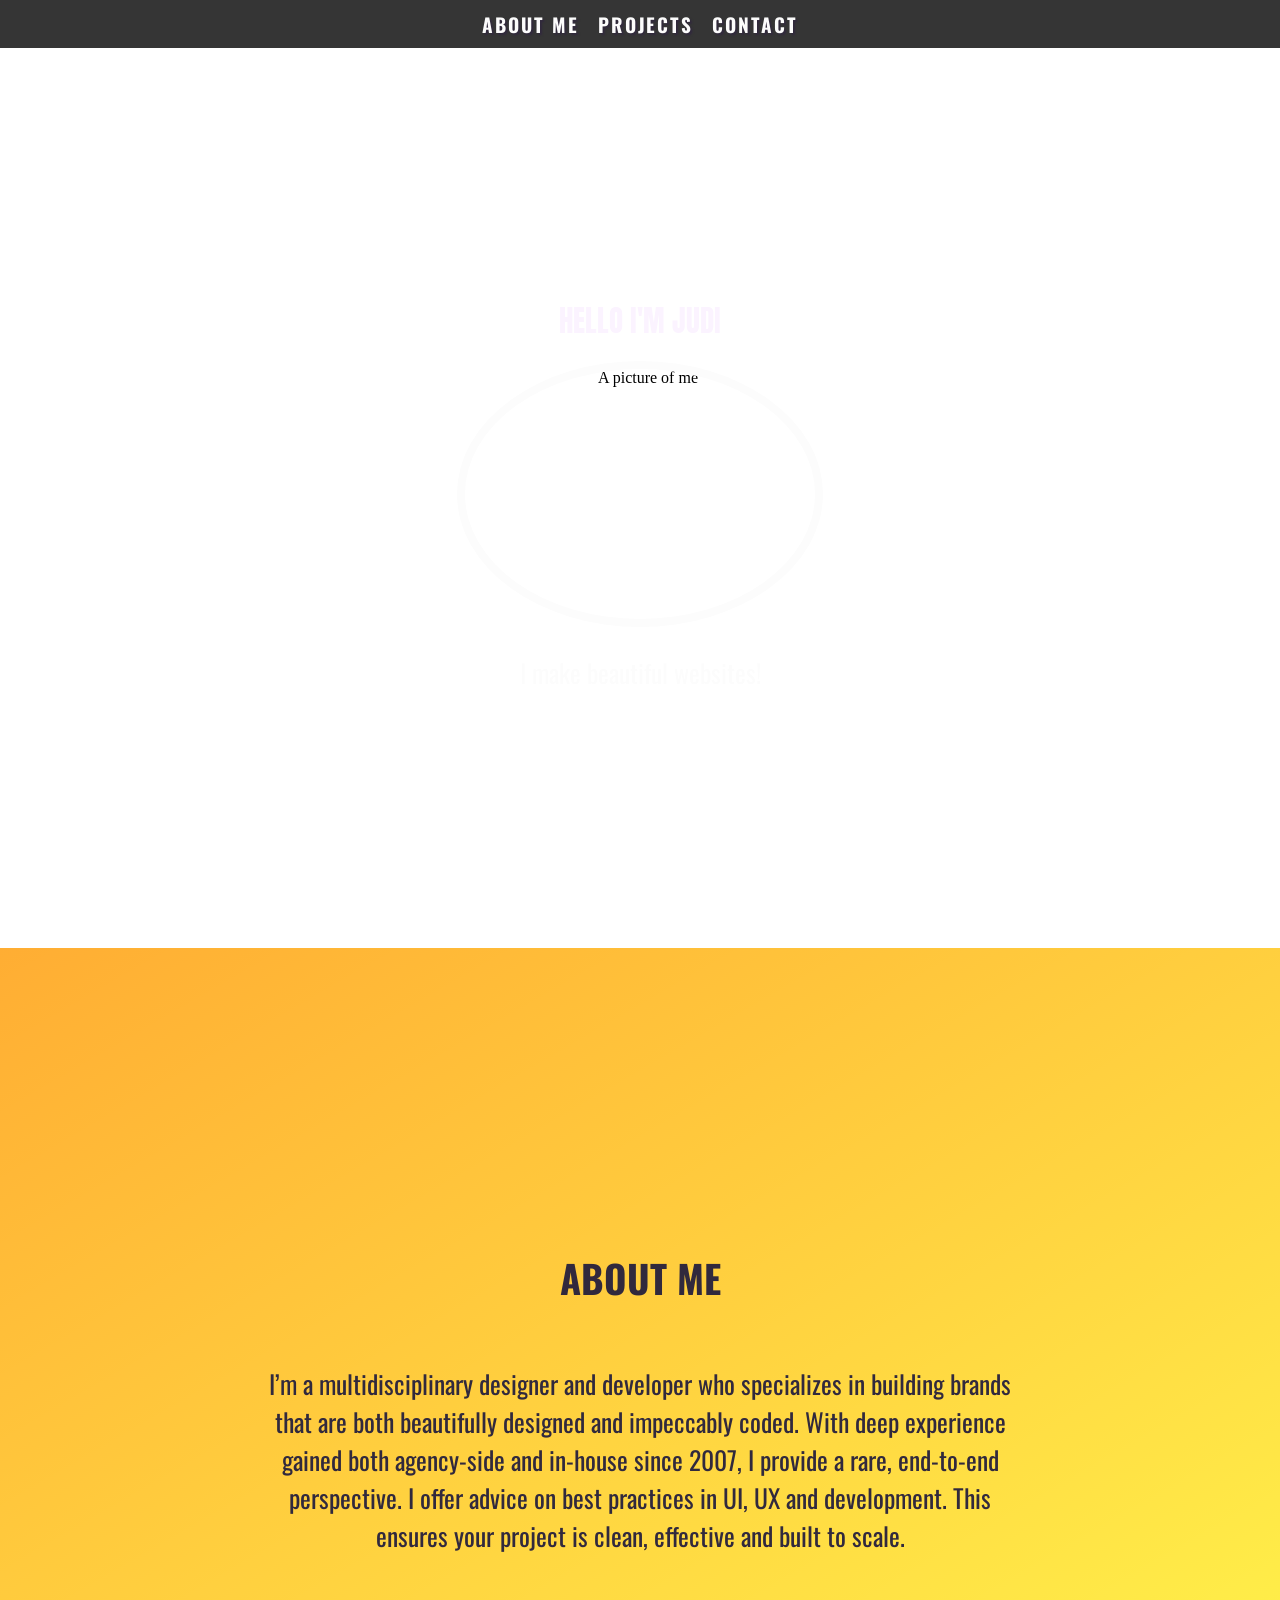
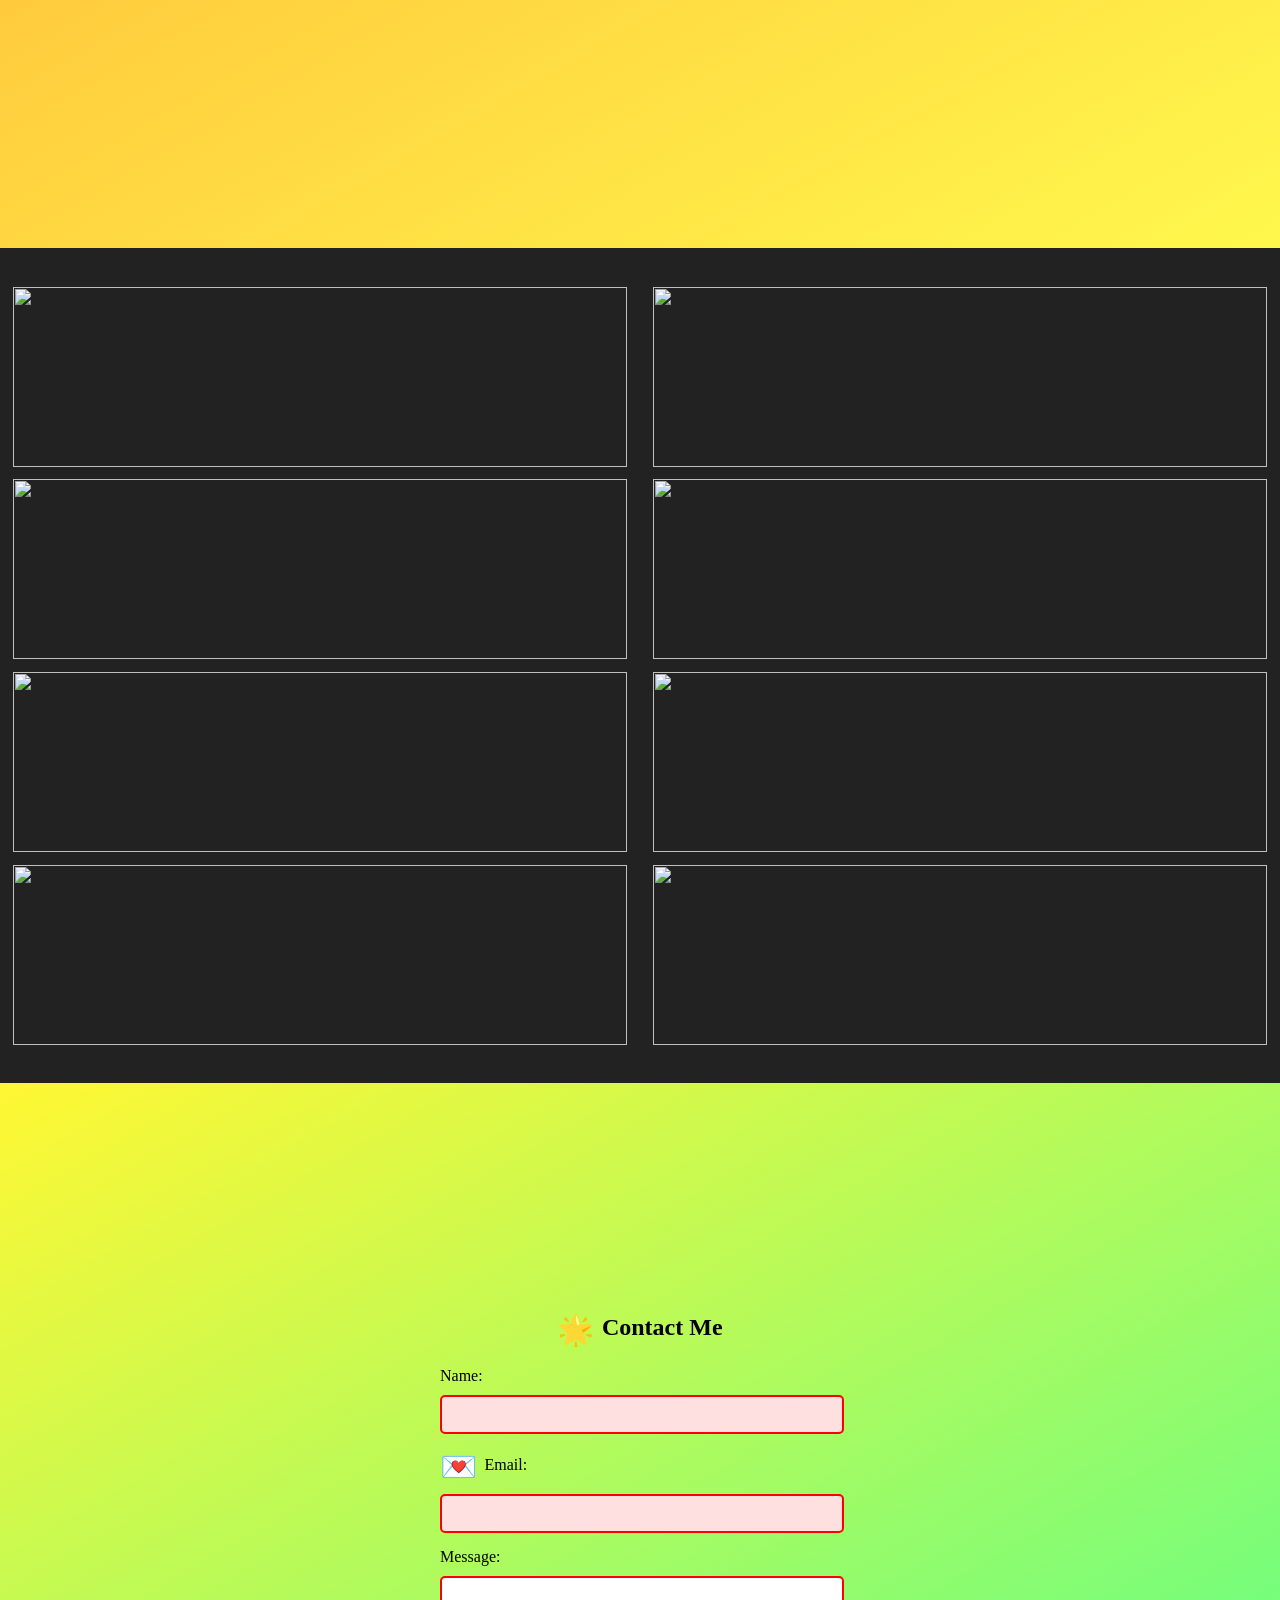
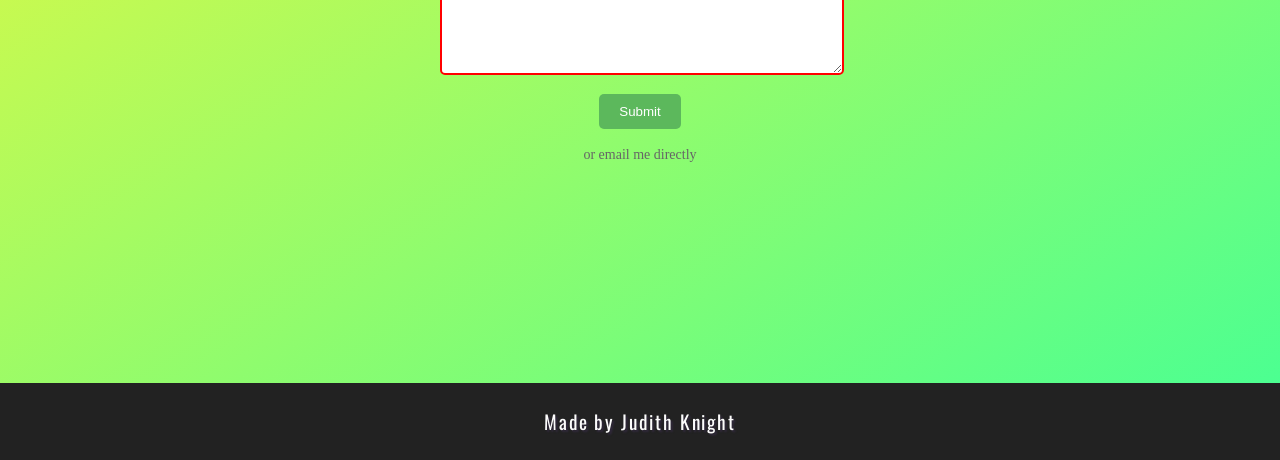
==== week-1/index.html @ 5c5ee027 "My first commit of my portfolio" ====
<!DOCTYPE html>
<html lang="en">
<head>
    <meta charset="UTF-8">
    <meta name="viewport" content="width=device-width, initial-scale=1.0">
    <title>Document</title>
    <link rel="stylesheet" href="style.css">
</head>
<body>
    
 

   <nav>
      <a href="#section-one">About Me</a>
      <a href="#section-two">Projects</a>
      <a href="#section-three">Contact</a>
    </nav>

<header>
  <div class="header-content">
    <h1>Hello I'm Judi</h1>
      <img src="./images/me.jpg" alt="A picture of me">
    <p>I make beautiful websites!</p>
    
  </div>
</header>



<section id=section-one>
  <h2>About me</h2>
  <p>I’m a multidisciplinary designer and developer who specializes in building brands that are both beautifully designed and impeccably coded. With deep experience gained both agency-side and in-house since 2007, I provide a rare, end-to-end perspective. I offer advice on best practices in UI, UX and development. This ensures your project is clean, effective and built to scale.</p>
</section>


<section id=section-two >

  <div class="flex-container">
    <div class="content-container rise-shake"><img src='./images/bright-now.jpg'></div>
    <div class="content-container rise-shake"><img src='./images/brighton-rock.jpg'></div>
    <div class="content-container rise-shake"><img src='./images/country-girl.jpg'></div>
    <div class="content-container rise-shake"><img src='./images/futuristic.jpg'></div>
    <div class="content-container rise-shake"><img src='./images/garden-party.jpg'></div>
    <div class="content-container rise-shake"><img src='./images/glam-goth.jpg'></div>
    <div class="content-container rise-shake"><img src='./images/opulence.jpg'></div>
    <div class="content-container rise-shake"><img src='./images/very-berry.jpg'></div>
  </div>
</section>


<section id=section-three>

      <div class="contact-form-container">
        <h3>Contact Me</h3>
       <form action="#" method="POST">
           

            <div class="form-group">
                <label for="name" class="name-label">Name:</label>
                <input type="name" id="name" name="name" required>
            </div>
            <div class="form-group">
                <label for="email" class="email-label">Email:</label>
                <input type="email" id="email" name="email" required>
            </div>

            <div class="form-group">
                <label for="message">Message:</label>
                <textarea id="message" name="message" rows="5" required></textarea>
            </div>
            <button type="submit">Submit</button>
        </form>

        <p><a href="mailto:judith@judithknight.co.uk" class="terms-link">or email me directly </a></p>
    </div>
</section>

<footer>
  <p>Made by <a href="https://judithknight.co.uk" target="_blank">Judith Knight</a></p>
</footer>

</body>
</html>
---- week-1/style.css ----
@import url("https://fonts.googleapis.com/css?family=Anton|Oswald");

body {
  margin: 0;
  padding: 0;
}

/* Define CSS variables for light and dark mode */
:root {
    --heading-color: #fbf3ff;
    --heading-font: #fbf3ff;
    --bg-color: #322039;
    --box-border-color:rgba(44, 0, 133, 0.1);
    --text-color: #000000;
    --text-color-white: #ffffff;
    --table-border-color: #dddddd;
    --header-bg-color: #f1f1f1;
    --header-text-color: #333333;
    --box: #FFFFFF; 
    --box-shadow-color: 7px 9px 2px rgba(47, 0, 140, 0.1);
}
/*---------
HEADER
---------- */
header {
  display: flex;
flex-direction: column;
justify-content: center;
align-items: center;
  text-align: center;
  min-height: 100vh;
  width: 100%;
  background: rgba(0, 157, 255, 0.8);
  background: linear-gradient(
    150deg,
    rgba(33, 33, 33, 0.7),
    rgba(0, 0, 0, 0.8)
  );
  background-size: cover;
  background-position: center;
  background: url("./images/background.jpg")
    no-repeat center center/cover;
}

.header-content {
  margin: 2em;
  display: flex;
  flex-direction: column;
  justify-content: center;
  align-items: center;
  text-align: center;
}

.header-content img {
  width: 350px;
  height: 250px;
  border-radius: 50%;
  border: 0.5em solid rgb(252, 252, 252);

}
header h1 {
  font-family: "Anton", sans-serif;
  text-transform: uppercase;
  font-size: 3.6em;
  color: var(--heading-color);
  font-weight: 400;
  /* text-shadow: 0.1em 0.1em 0.1em rgb(49, 41, 61); */
}

header h2 {
  font-family: "Oswald", sans-serif;
  font-weight: 700;
  font-size: 2.4em;
  color: rgb(49, 41, 61);
}

header p {
  font-family: "Oswald", sans-serif;
  color: rgb(252, 252, 252);
  font-size: 1.6em;
  font-weight: 400;
}

header a,
header a:visited {
  color: rgb(252, 252, 252);
  text-decoration: none;
  padding-bottom: 0.1em;
  border: none;
}

header a:hover {
  color: rgb(49, 41, 61);
  transition: color 0.3s;
}

@media (width > 800px) {
  header h1 {
    font-size: 1.8em;
  }
  header h2 {
    font-size: 1.4em;
  }
}
/*---------
NAV
---------- */

nav {
  font-family: "Anton", sans-serif;
  text-transform: uppercase;
  font-weight: 400;
  color: rgb(49, 41, 61);
  font-size: 1em;
  margin: 0;
  position: sticky;
  top: 0;
  display: flex;
  justify-content: center;
  flex-direction: row;
  width: 100%;
  background-color: rgb(53, 53, 53);
}

nav a {
}

nav a,
nav a:visited {
  padding-bottom: 0.1em;
  letter-spacing: 0.1em;
  text-decoration: none;
  text-shadow: 0.1em 0.1em 0.1em rgb(49, 41, 61);
  color: rgb(252, 252, 252);
  font-family: "Oswald", sans-serif;
  font-weight: 700;
  font-size: 1.2em;
  background-color: rgb(53, 53, 53);
  border: none;
  padding: 0.5em;
}


nav a:hover,
nav a:active {
  color: rgb(0, 242, 255);
  transition: color 0.3s;
}

@media (width > 800px) {

  nav {
    flex-direction: row;
  }
}
/*---------
SECTION ONE
---------- */

section#section-one {
  height: 100vh;
  height: 100svh;
  background: rgba(255, 153, 0, 0.8);
  background: linear-gradient(
    150deg,
    rgba(255, 153, 0, 0.8),
    rgba(255, 245, 0, 0.7)
  );
  display: flex;
  flex-direction: column;
  justify-content: center;
  align-items: center;
  text-align: center;
}
section#section-one h2 {
  font-family: "Anton", sans-serif;
  text-transform: uppercase;
  font-size: 3.6em;
  color: var(--heading-color);
  font-weight: 400;
  /* text-shadow: 0.1em 0.1em 0.1em rgb(49, 41, 61); */
}

section#section-one h2 {
  font-family: "Oswald", sans-serif;
  font-weight: 700;
  font-size: 2.4em;
  color: rgb(49, 41, 61);
}

section#section-one p {
  font-family: "Oswald", sans-serif;
  color: rgb(49, 41, 61);
  font-size: 1.6em;
  font-weight: 400;
  width: 80%;
  max-width: 750px;
}

/*---------
SECTION TWO
---------- */
section#section-two {
  background: #222;
  padding: 2em 0;

}
@media (width > 1300px) {

section#section-two {
  height: 100vh;
  height: 100svh;
  display: flex;
  align-items: center;
  }
}
/*---------
SECTION THREE
---------- */
section#section-three {
  height: 100vh;
  height: 100svh;
  display: flex;
  justify-content: center;
  align-items: center;
  background: rgba(255, 245, 0, 0.8);
  background: linear-gradient(
    150deg,
    rgba(255, 245, 0, 0.8),
    rgba(0, 255, 98, 0.7)
  );
}


/*---------
Flex Grid
---------*/

.flex-container {
  background:none;
  width: 100%;
  overflow: auto;
  display: flex;
  flex-flow: row wrap;
  overflow: hidden;
  justify-content: space-around;
  max-width: 1400px;
  margin: 0 auto;
}

.content-container {
  height: auto;
  line-height: 180px;
  text-align: center;
  color: white;
  font-size: 20vh;
  width: 48%;
  margin: 0.5% 0;
  border-radius: 8px;
}

.content-container img{
  width: 100%;
  height: 100%;
  object-fit: cover;
  display: block;
}

.content-container:hover{
  transition: 0.5s;
  transform: scale(1.05);
}

.rise-shake:hover {
  animation: jump-shaking 0.83s infinite;
}
@keyframes jump-shaking {
  0% { transform: translateX(0) }
  25% { transform: translateY(-9px) }
  35% { transform: translateY(-9px) rotate(17deg) }
  55% { transform: translateY(-9px) rotate(-17deg) }
  65% { transform: translateY(-9px) rotate(17deg) }
  75% { transform: translateY(-9px) rotate(-17deg) }
  100% { transform: translateY(0) rotate(0) }
}
@media (width > 1300px) {

.content-container {
  width: 24%;
  }
}

.content-container:hover {
  background: #2055a4;
}


section h1 {
  color: rgb(49, 41, 61);
  font-family: "Oswald", sans-serif;
  font-weight: 700;
  font-size: 2em;
  padding: 0.8em 0 0 0.6em;
}

section h2 {
  color: rgb(49, 41, 61);
  font-family: "Oswald", sans-serif;
  font-weight: 700;
  font-size: 1em;
}

.box {
  display: -webkit-box;
  display: -ms-flexbox;
  display: flex;
  -webkit-box-pack: center;
  -ms-flex-pack: center;
  justify-content: center;
  background-color: rgba(250, 250, 250, 0.8);
  border: 0.1em solid rgb(49, 41, 61);
  -webkit-box-shadow: 0.1em 0.1em 0.1em;      
  box-shadow: 0.1em 0.1em 0.1em rgba(252, 252, 252, 0.8);
  border-radius: 0.2em;
  font-size: 2em;
}

footer {
  display: -webkit-box;
  display: -ms-flexbox;
  display: flex;
  -webkit-box-orient: vertical;
  -webkit-box-direction: normal;
  -ms-flex-direction: column;
  flex-direction: column;
  -webkit-box-pack: center;
  -ms-flex-pack: center;
  justify-content: center;
  -webkit-box-align: center;
  -ms-flex-align: center;
  align-items: center;
  text-align: center;
  padding: 1em;
  background:#222;
}

footer p {
  font-family: "Oswald", sans-serif;
  text-shadow: 0.1em 0.1em 0.1em #31293d;
  letter-spacing: 0.1em;
  color: rgb(252, 252, 252);
  font-size: 1.2em;
  font-weight: 400;
  margin: 0.4em;
}

footer a,
footer a:visited {
  color: rgb(252, 252, 252);
  text-decoration: none;
  padding-bottom: 0.1em;
}

footer a:hover,
footer a:active {
  color: rgb(49, 41, 61);
  border-bottom: rgb(49, 41, 61) solid 0.1em;
}

/*---------
CONTACT FORM
---------- */

.contact-form-container {
    padding: 20px;
    border-radius: 5px;
    width: 100%;
    max-width: 400px;
    text-align: center;
}

h3 {
    margin-bottom: 20px;
    font-size: 24px;
}
h3::before {
    content: "🌟 ";
    font-size: 30px;
    vertical-align: middle;
}
.form-group {
    margin-bottom: 15px;
    text-align: left;
}

label {
    display: block;
    margin-bottom: 5px;
}
.email-label::before {
    content: "💌 ";
    font-size: 30px;
    vertical-align: middle;

}
.password-label::before {
    content: "🔑 ";
    font-size: 30px;
    vertical-align: middle;
}

input,
textarea,
select {
    width: 95%;
    padding: 10px;
    margin-top: 5px;
    border-radius: 5px;
    border: 1px solid #ccc;
}
select {
    width: 100%;
}
input:focus,
textarea:focus {
    background-color: #eee;
}
input:required,
textarea:required {
    border: 2px solid red;
}
input:invalid {
    background-color: #ffe0e0;
}
input:valid{
    background-color: #ffffff;
}
button {
    background-color: #5cb85c;
    color: white;
    padding: 10px 20px;
    border: none;
    border-radius: 5px;
    cursor: pointer;
}
button:link,
button:visited,
button:focus {
    background-color: #4cae4c;
}
button:hover {
    transition: 0.5s;
    background-color: #000;
    transform:scale(1.5) rotate(360deg);
}

/* Pseudo-elements for Email and Phone Labels */
/* Add ✉️ and 📞 icons before the labels */


/* Styling the Terms and Conditions Link */
.terms-link {
    color: #666;
    text-decoration: none;
    font-size: 14px;
}
.terms-link:hover {
    transition: 0.5s;
    color: #000;
    font-weight: bold;
    text-decoration: underline; 
    transition: 0.3s;
}
/* Add hover and visited states for the link */
/* ::before pseudo-element for <h1> */
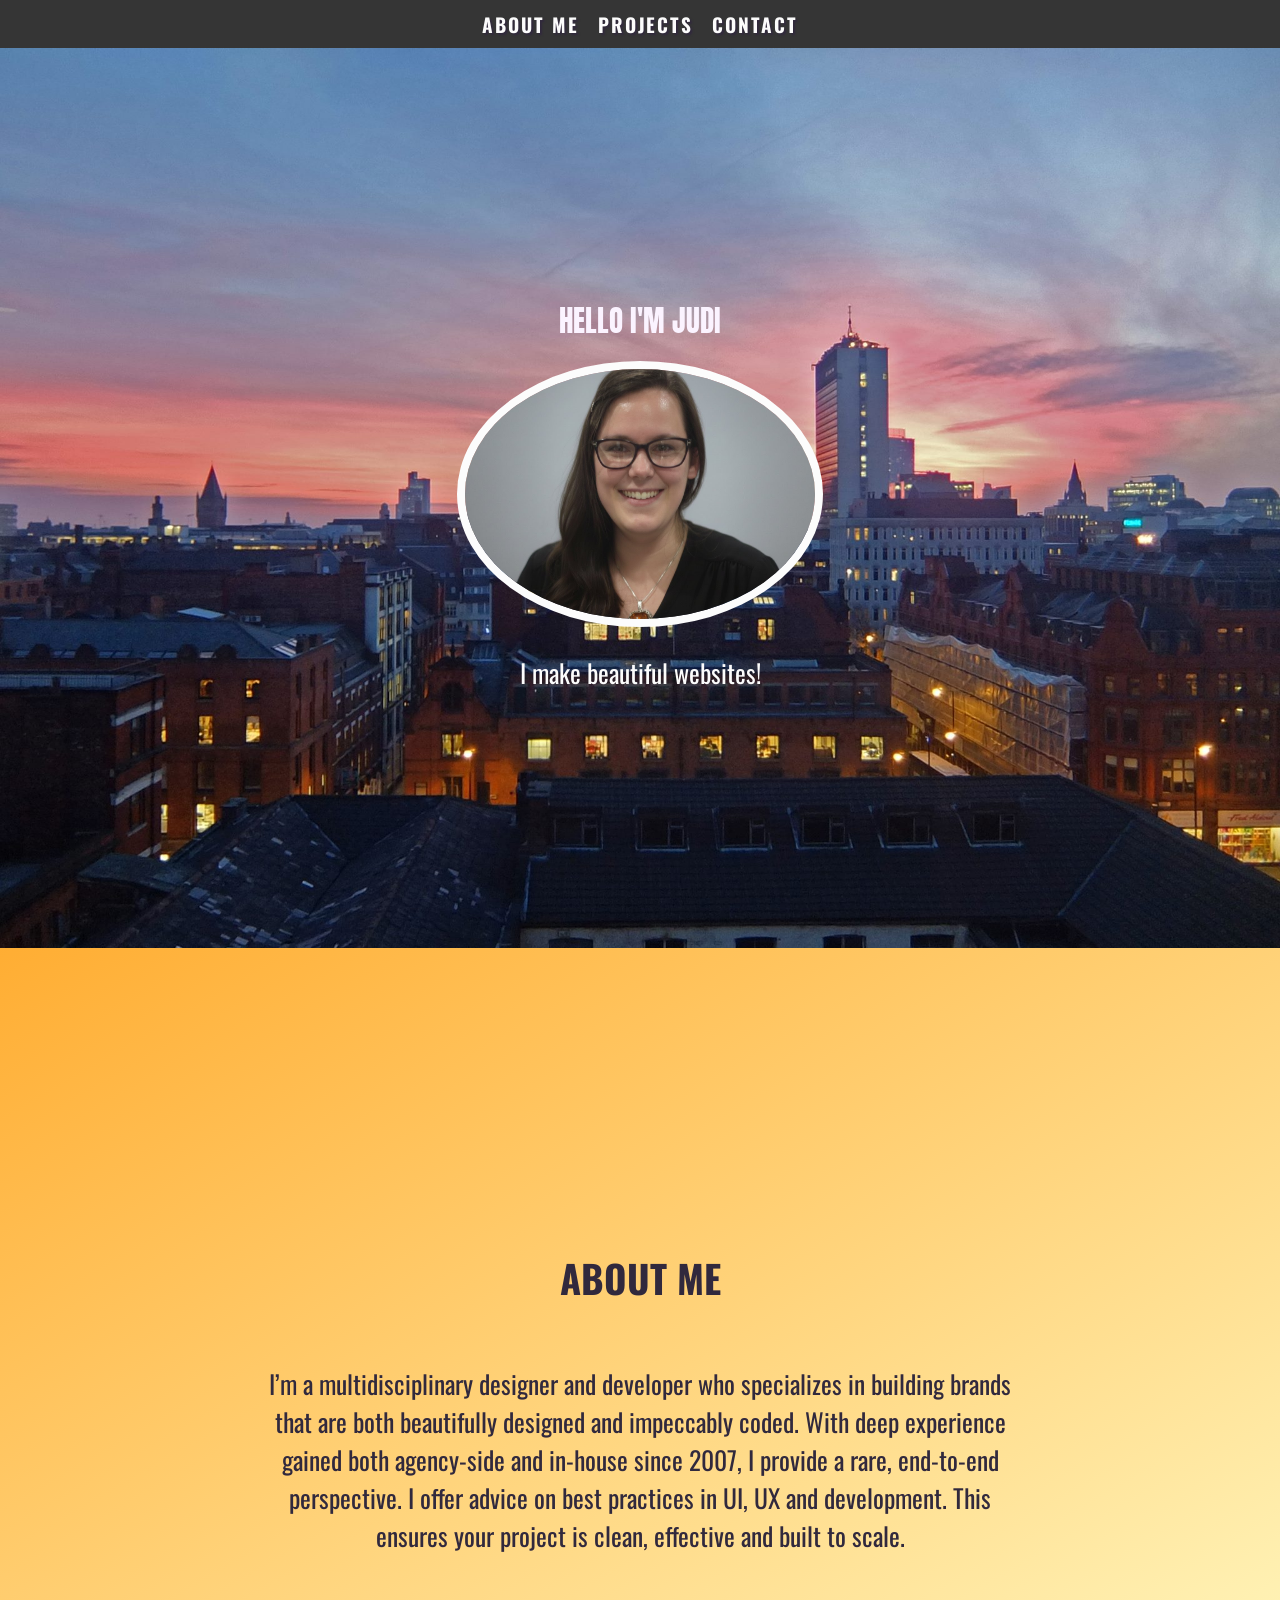
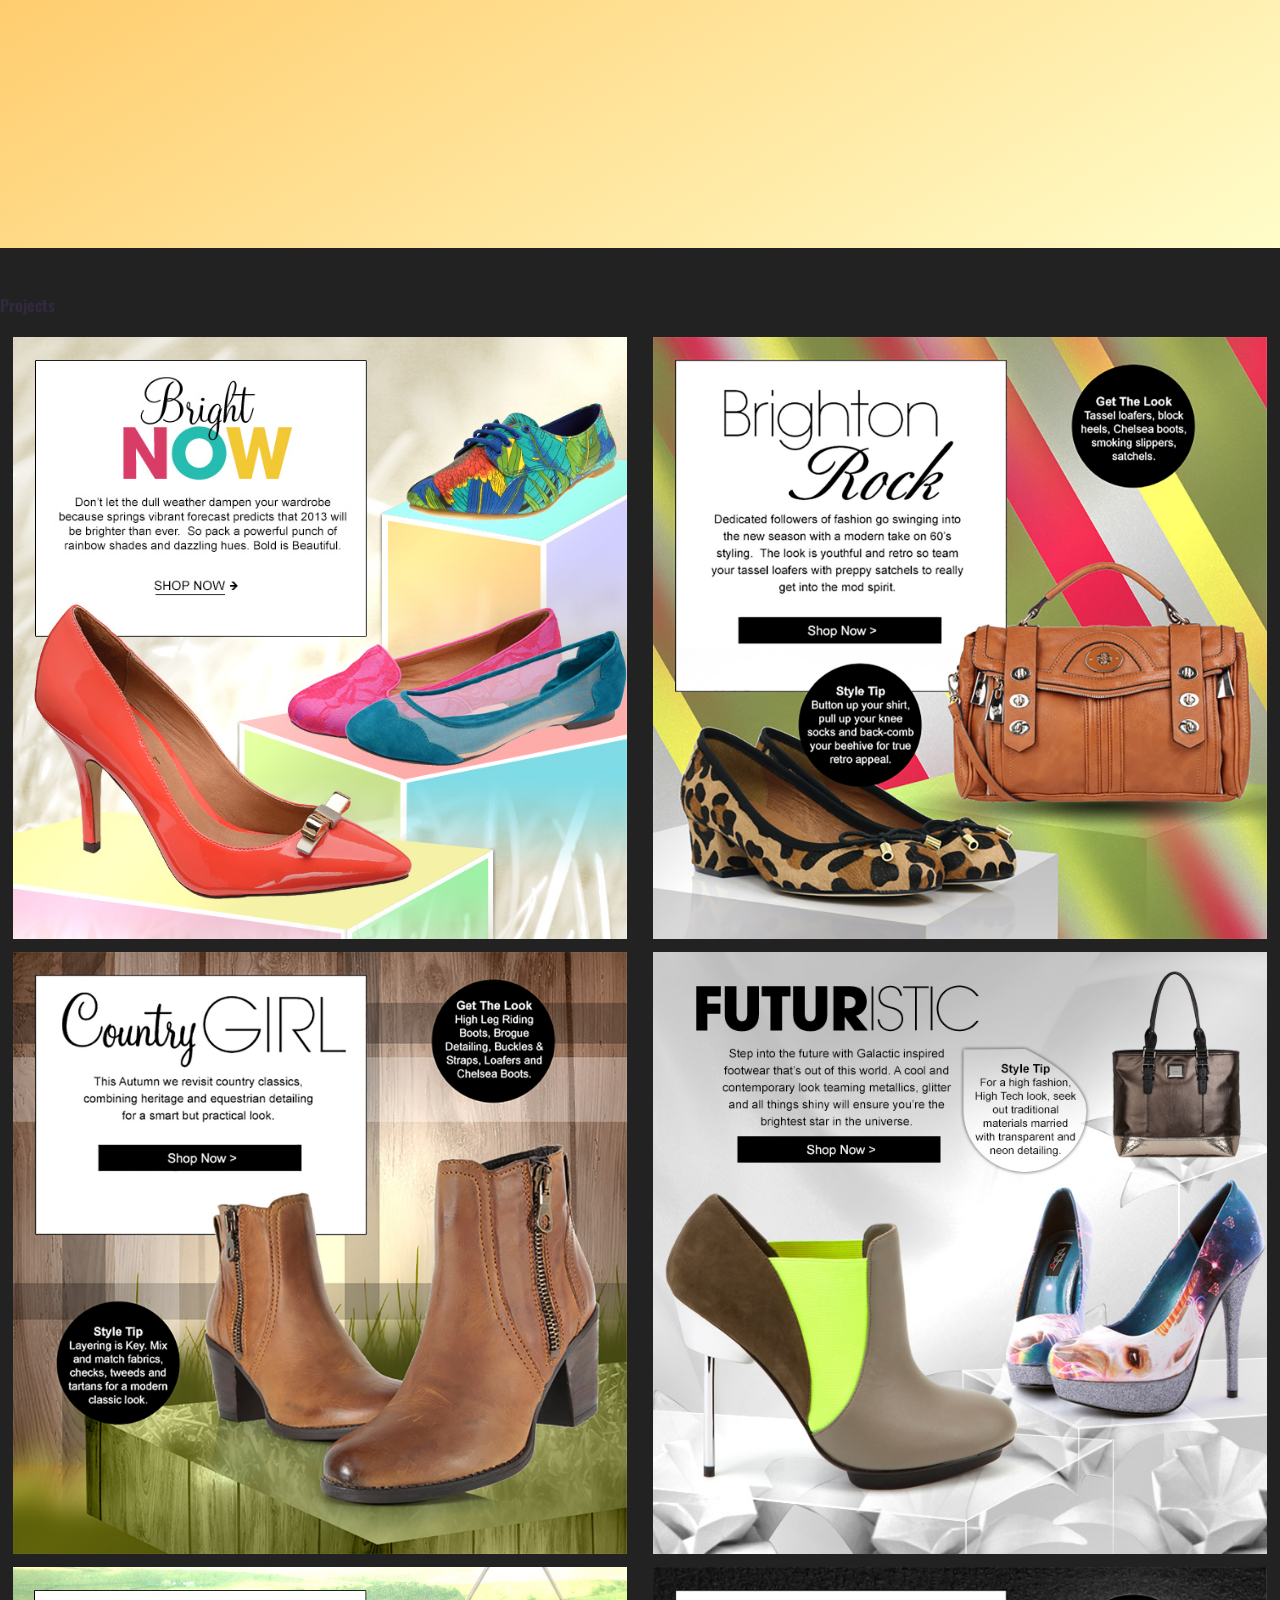
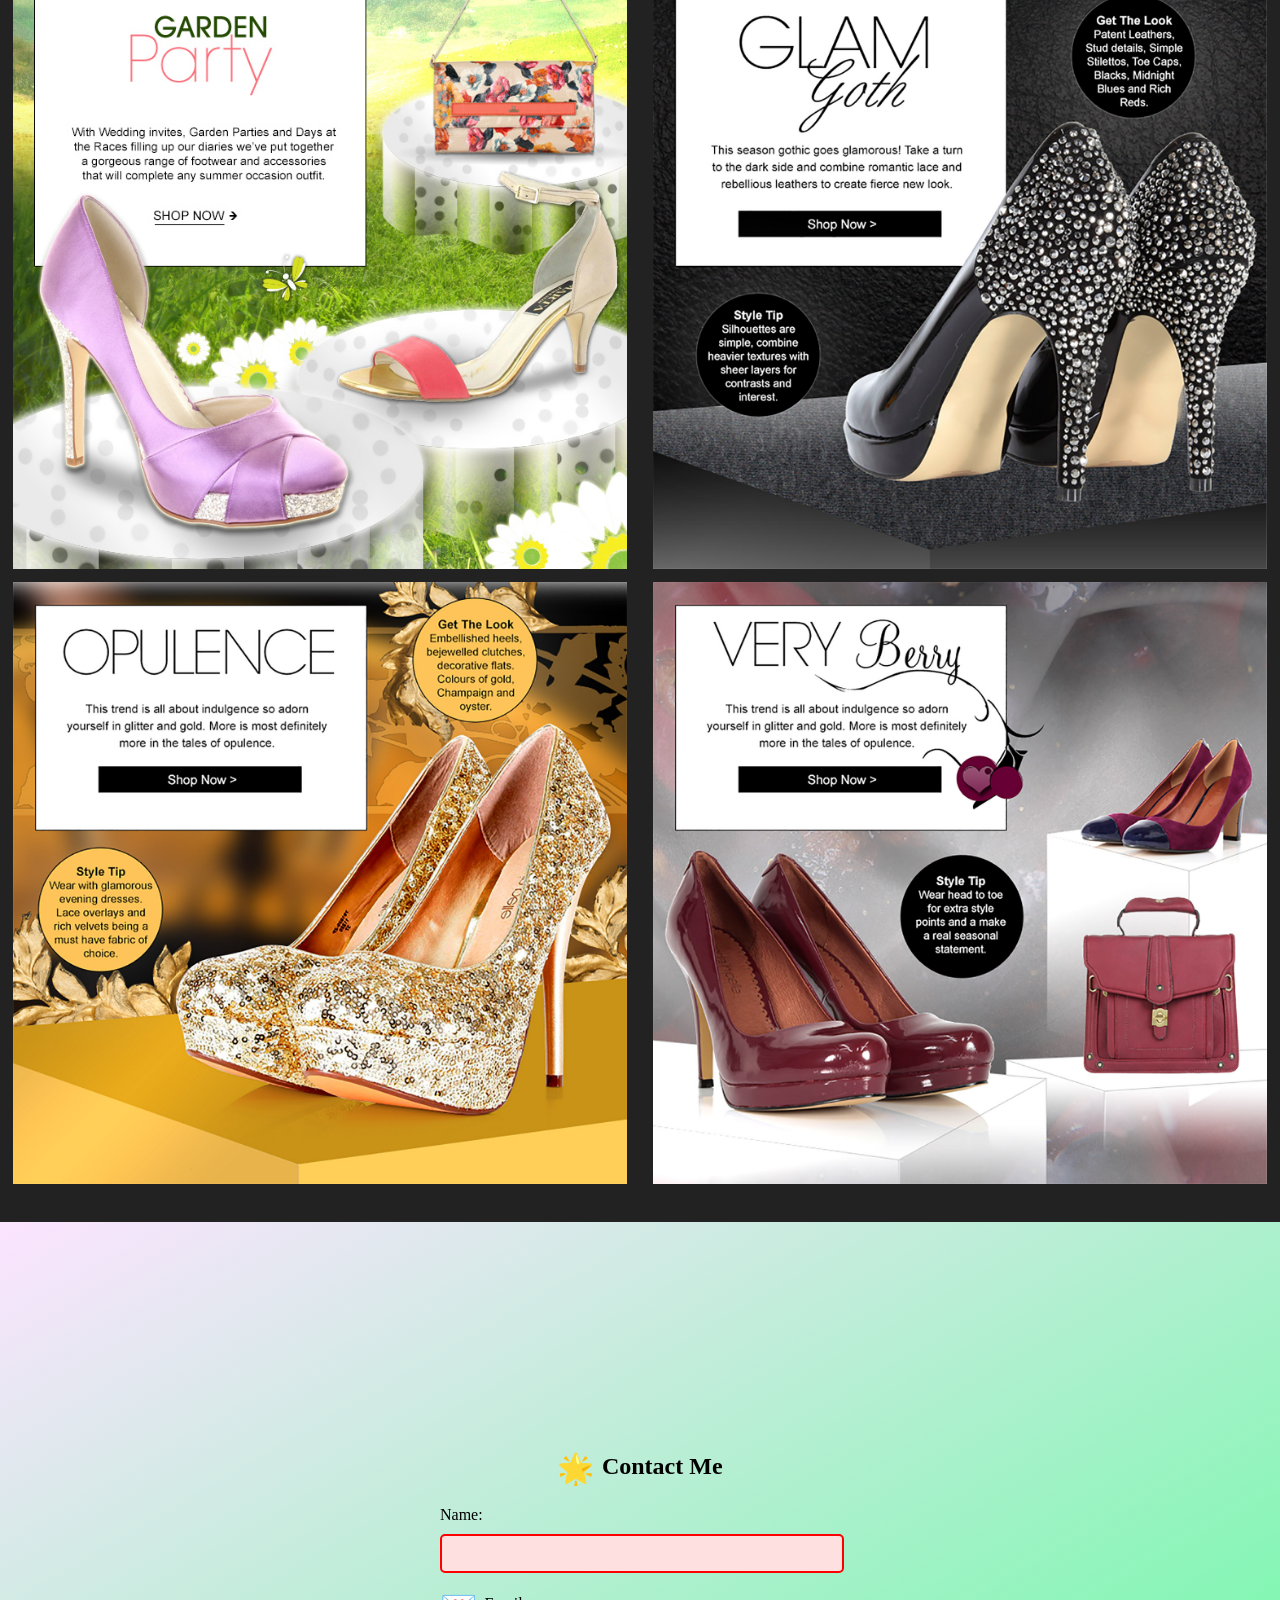
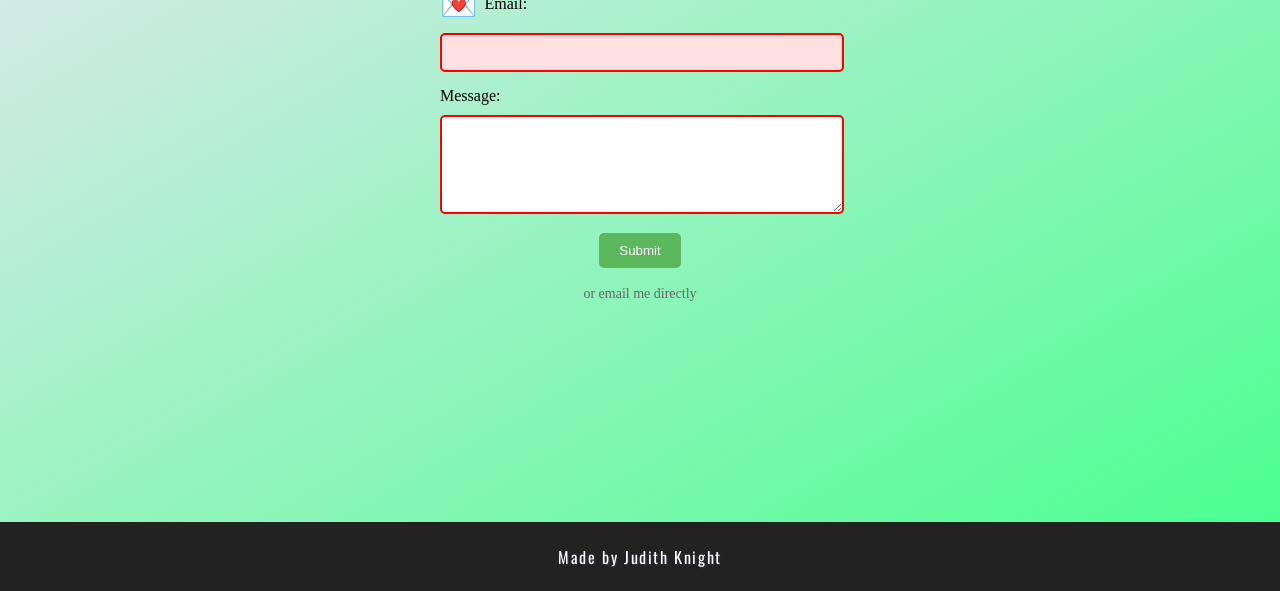
==== commit f426991d: "uploading my images" ====
--- a/week-1/index.html
+++ b/week-1/index.html
@@ -35,6 +35,7 @@
 
 <section id=section-two >
 
+  <h2>Projects</h2>
   <div class="flex-container">
     <div class="content-container rise-shake"><img src='./images/bright-now.jpg'></div>
     <div class="content-container rise-shake"><img src='./images/brighton-rock.jpg'></div>
--- a/week-1/style.css
+++ b/week-1/style.css
@@ -8,16 +8,11 @@
 /* Define CSS variables for light and dark mode */
 :root {
     --heading-color: #fbf3ff;
-    --heading-font: #fbf3ff;
-    --bg-color: #322039;
-    --box-border-color:rgba(44, 0, 133, 0.1);
-    --text-color: #000000;
-    --text-color-white: #ffffff;
-    --table-border-color: #dddddd;
-    --header-bg-color: #f1f1f1;
-    --header-text-color: #333333;
-    --box: #FFFFFF; 
-    --box-shadow-color: 7px 9px 2px rgba(47, 0, 140, 0.1);
+    --heading-fontsize: 3.6em;
+    --heading-font: "Oswald", sans-serif;
+    --para-font: "Oswald", sans-serif;
+    --para-fontsize: 1.6em;
+    --bg-color: #222;
 }
 /*---------
 HEADER
@@ -56,28 +51,27 @@
   height: 250px;
   border-radius: 50%;
   border: 0.5em solid rgb(252, 252, 252);
-
 }
 header h1 {
   font-family: "Anton", sans-serif;
   text-transform: uppercase;
-  font-size: 3.6em;
+  font-size: var(--heading-fontsize);
   color: var(--heading-color);
   font-weight: 400;
   /* text-shadow: 0.1em 0.1em 0.1em rgb(49, 41, 61); */
 }
 
 header h2 {
-  font-family: "Oswald", sans-serif;
+  font-family: var(--heading-font);
   font-weight: 700;
   font-size: 2.4em;
   color: rgb(49, 41, 61);
 }
 
 header p {
-  font-family: "Oswald", sans-serif;
+  font-family: var(--para-font);
   color: rgb(252, 252, 252);
-  font-size: 1.6em;
+  font-size: var(--para-fontsize);
   font-weight: 400;
 }
 
@@ -164,7 +158,7 @@
   background: linear-gradient(
     150deg,
     rgba(255, 153, 0, 0.8),
-    rgba(255, 245, 0, 0.7)
+    #fffcb3b3
   );
   display: flex;
   flex-direction: column;
@@ -189,7 +183,7 @@
 }
 
 section#section-one p {
-  font-family: "Oswald", sans-serif;
+  font-family: var(--para-font);
   color: rgb(49, 41, 61);
   font-size: 1.6em;
   font-weight: 400;
@@ -201,7 +195,7 @@
 SECTION TWO
 ---------- */
 section#section-two {
-  background: #222;
+  background: var(--bg-color);
   padding: 2em 0;
 
 }
@@ -226,7 +220,7 @@
   background: rgba(255, 245, 0, 0.8);
   background: linear-gradient(
     150deg,
-    rgba(255, 245, 0, 0.8),
+    #fbddffcc,
     rgba(0, 255, 98, 0.7)
   );
 }
@@ -326,30 +320,21 @@
 }
 
 footer {
-  display: -webkit-box;
-  display: -ms-flexbox;
-  display: flex;
-  -webkit-box-orient: vertical;
-  -webkit-box-direction: normal;
-  -ms-flex-direction: column;
+  display: flex;
   flex-direction: column;
-  -webkit-box-pack: center;
-  -ms-flex-pack: center;
-  justify-content: center;
-  -webkit-box-align: center;
-  -ms-flex-align: center;
+  justify-content: center;
   align-items: center;
   text-align: center;
   padding: 1em;
-  background:#222;
+  background: var(--bg-color);
 }
 
 footer p {
-  font-family: "Oswald", sans-serif;
+  font-family: var(--para-font);
   text-shadow: 0.1em 0.1em 0.1em #31293d;
   letter-spacing: 0.1em;
   color: rgb(252, 252, 252);
-  font-size: 1.2em;
+  font-size: inherit;
   font-weight: 400;
   margin: 0.4em;
 }
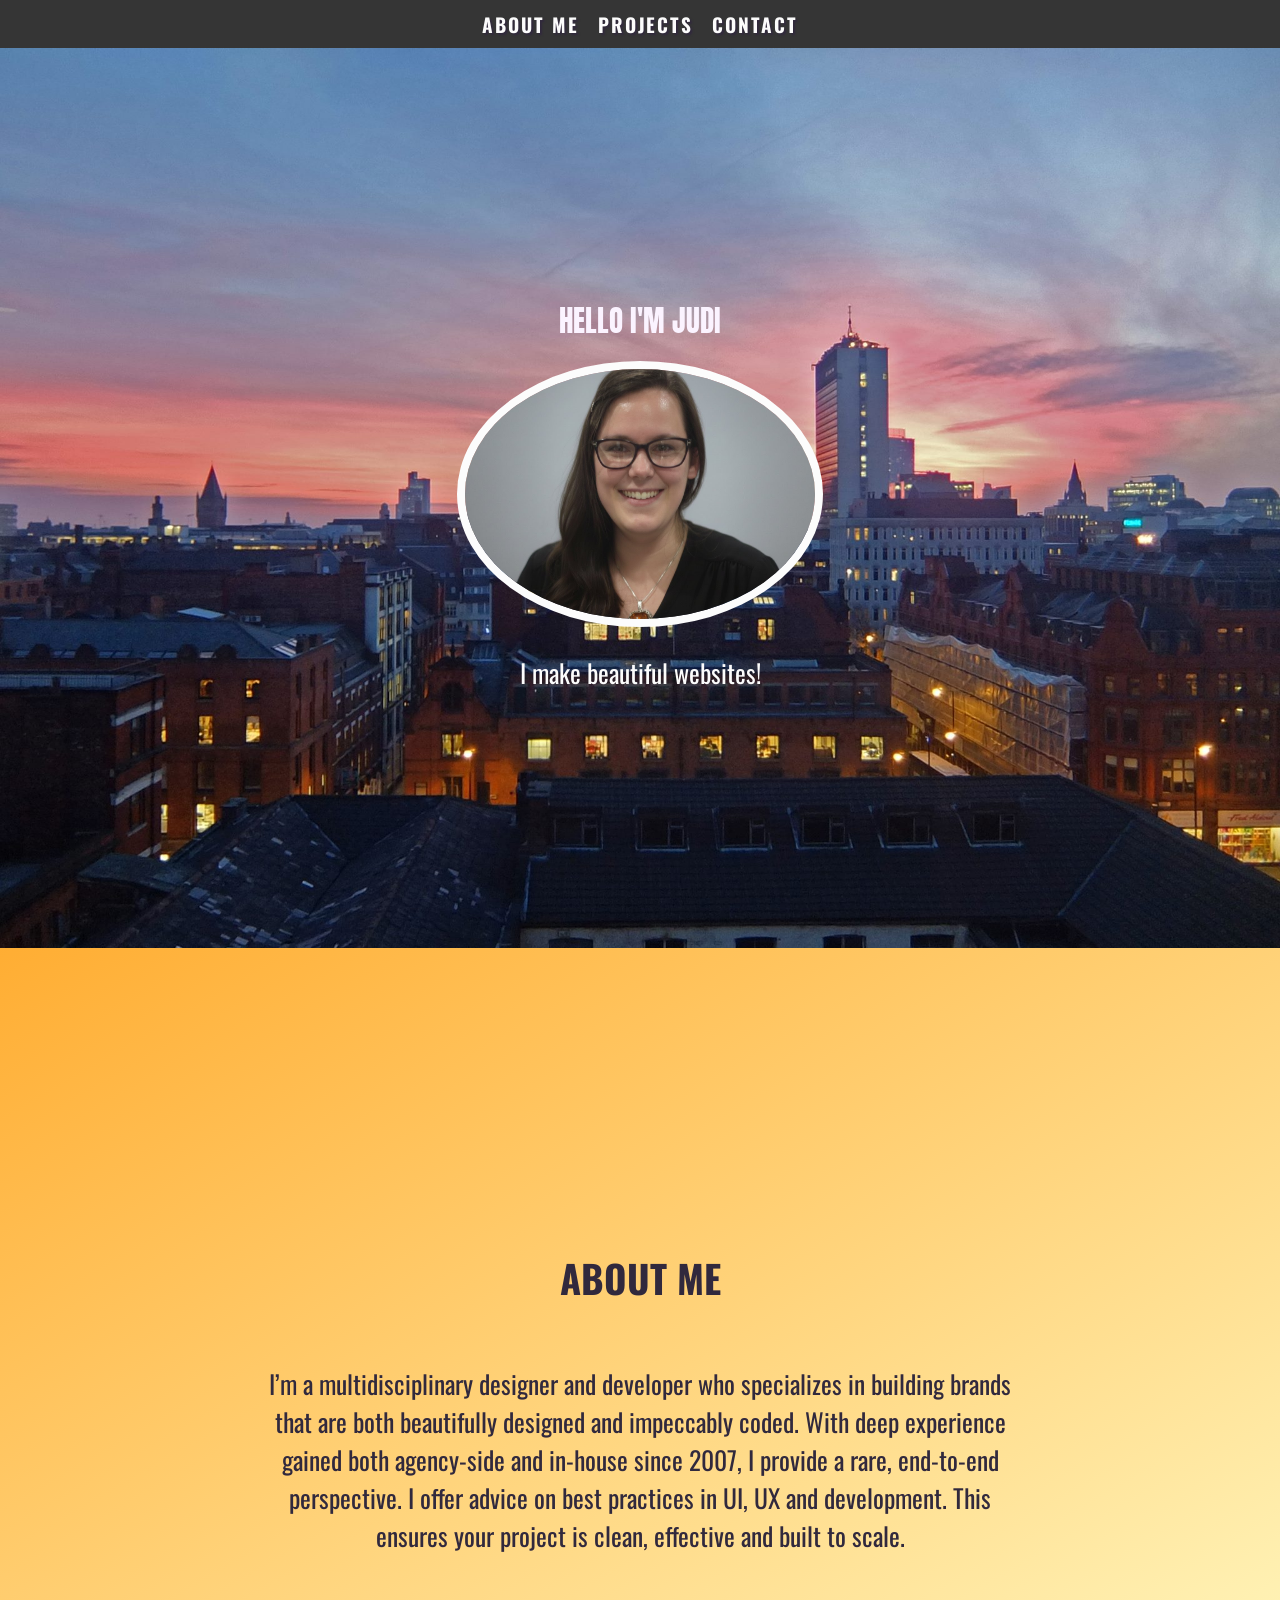
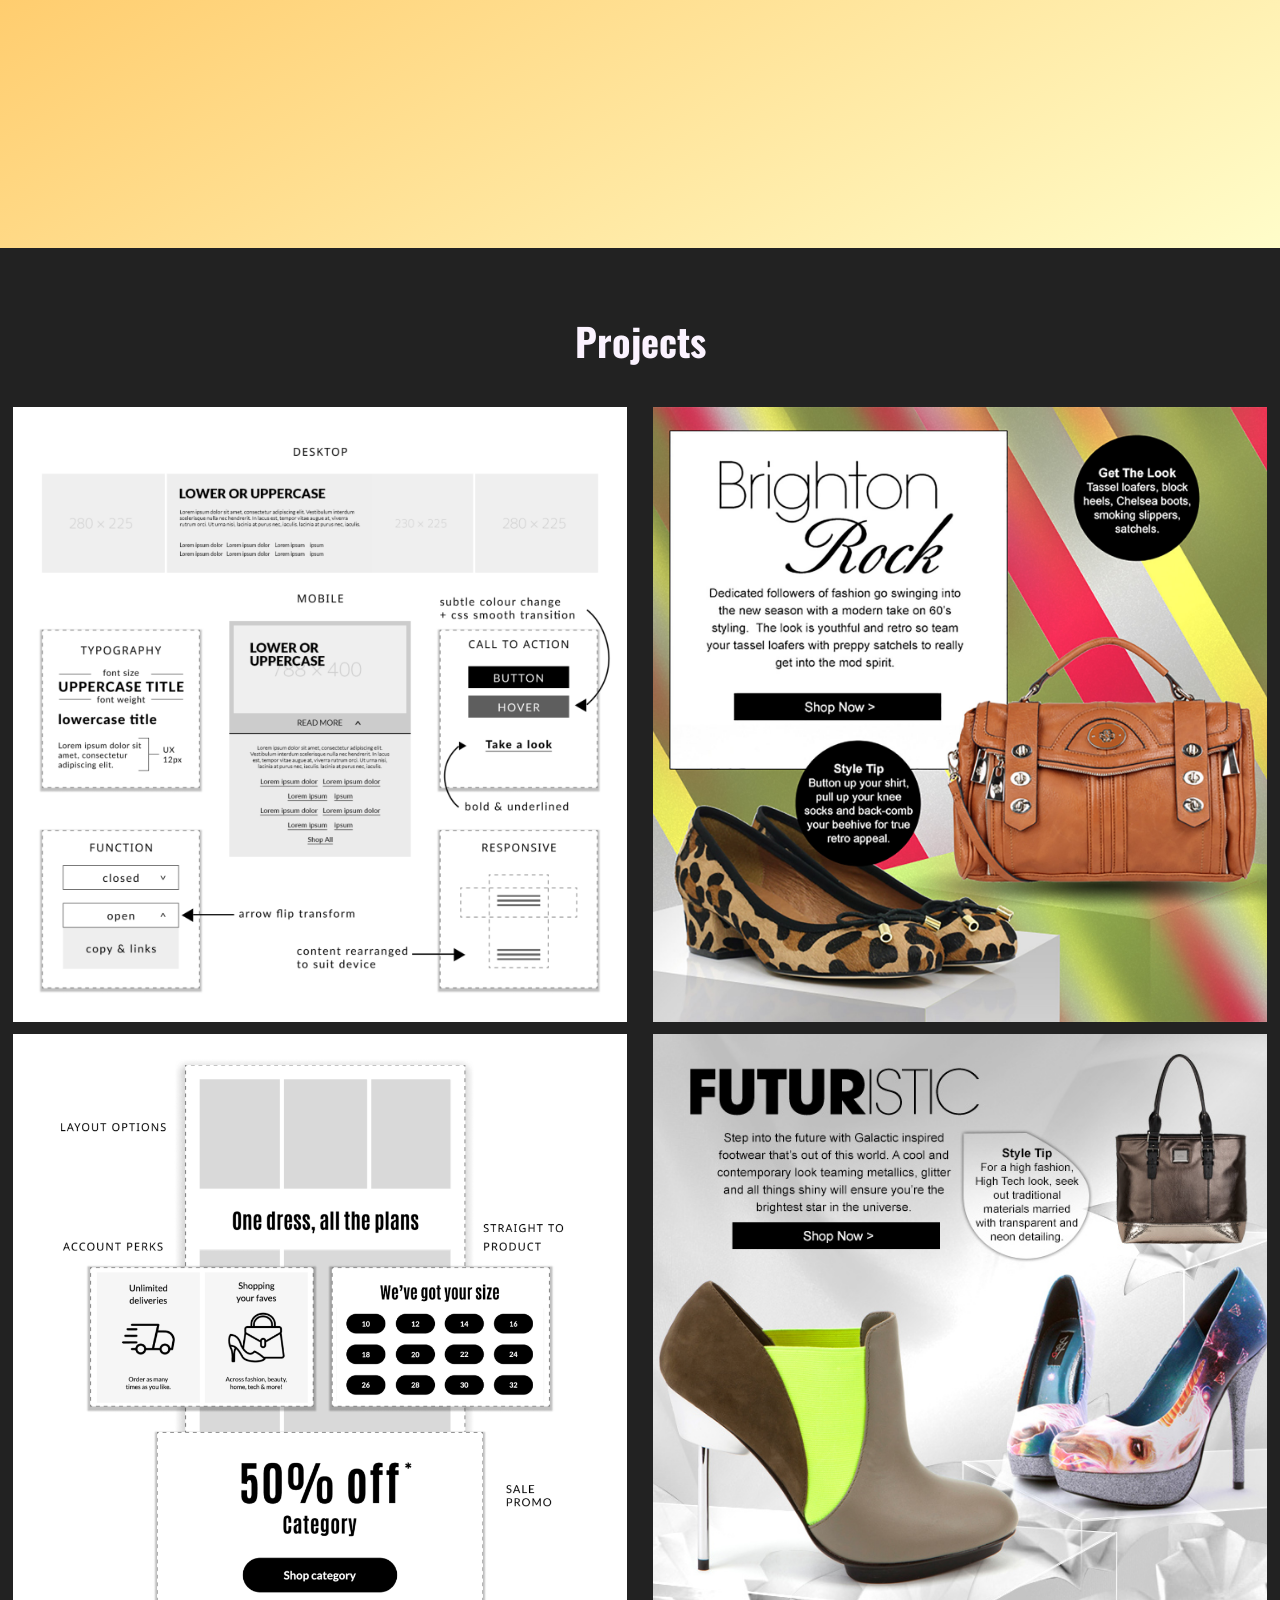
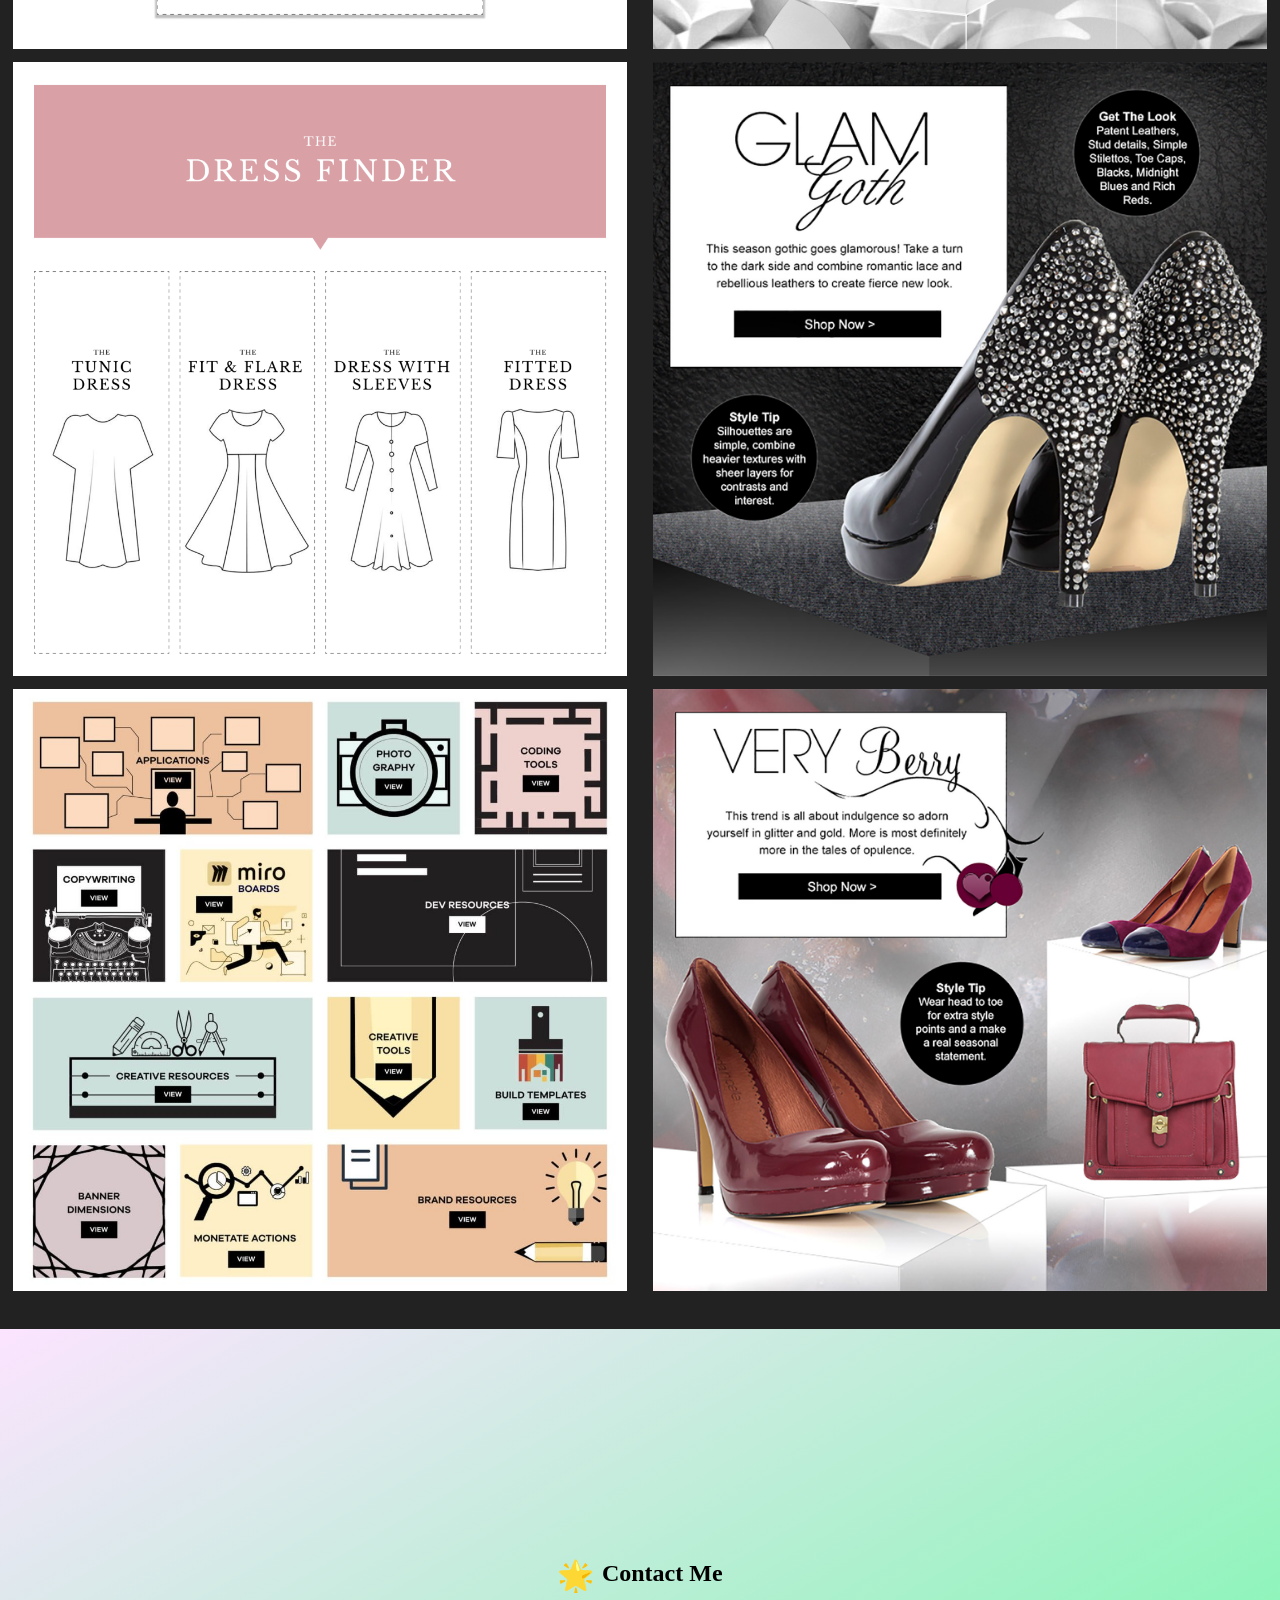
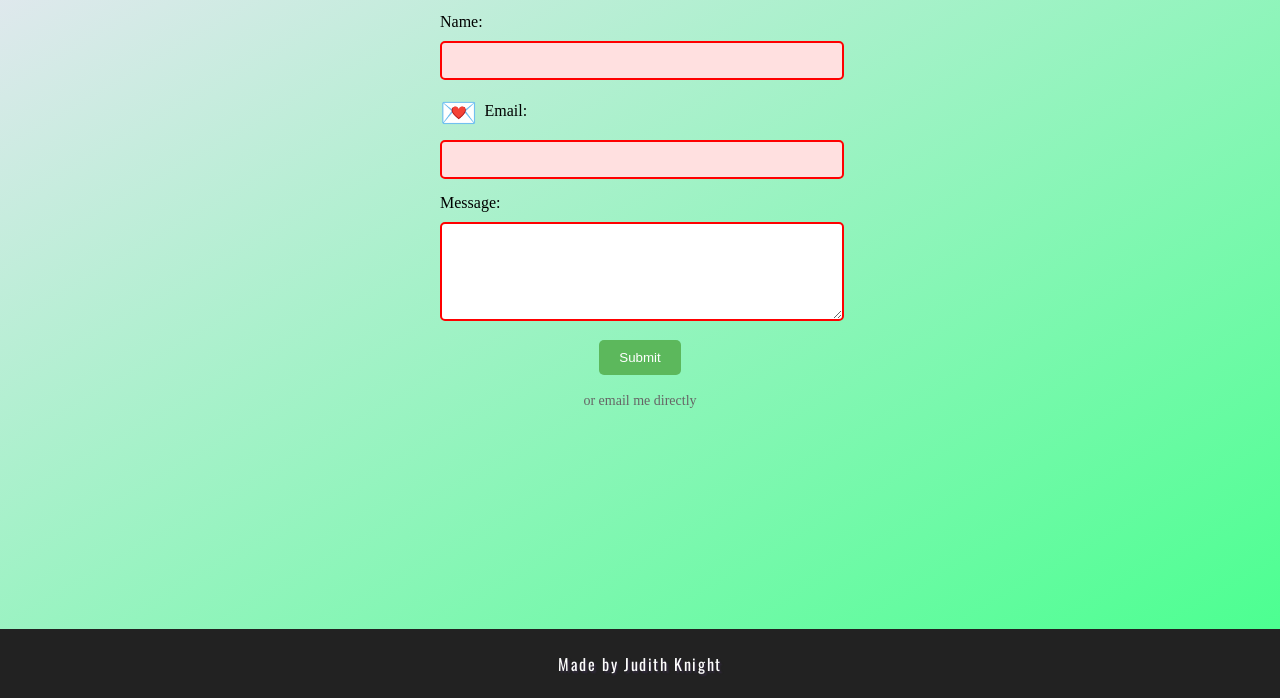
==== commit 0fe9bca3: "Edited images" ====
--- a/week-1/index.html
+++ b/week-1/index.html
@@ -37,14 +37,14 @@
 
   <h2>Projects</h2>
   <div class="flex-container">
-    <div class="content-container rise-shake"><img src='./images/bright-now.jpg'></div>
-    <div class="content-container rise-shake"><img src='./images/brighton-rock.jpg'></div>
-    <div class="content-container rise-shake"><img src='./images/country-girl.jpg'></div>
-    <div class="content-container rise-shake"><img src='./images/futuristic.jpg'></div>
-    <div class="content-container rise-shake"><img src='./images/garden-party.jpg'></div>
-    <div class="content-container rise-shake"><img src='./images/glam-goth.jpg'></div>
-    <div class="content-container rise-shake"><img src='./images/opulence.jpg'></div>
-    <div class="content-container rise-shake"><img src='./images/very-berry.jpg'></div>
+    <a href="https://judithknight.co.uk/2026/04/13/banner-component-library-functional-layout-templates/" class="content-container rise-shake"><img src='./images/Banner-Library-Featured-Image-768x768.png'></a>
+    <a href="https://judithknight.co.uk/2013/03/03/viva-la-diva-trendshop-campaign/" class="content-container rise-shake"><img src='./images/brighton-rock.jpg'></a>
+    <a href="https://judithknight.co.uk/2026/05/12/email-modular-library-standardised-design-components/" class="content-container rise-shake"><img src='./images/Email-Featured-Image-1-1080x1080.png'></a>
+    <a href="https://judithknight.co.uk/2013/03/03/viva-la-diva-trendshop-campaign/" class="content-container rise-shake"><img src='./images/futuristic.jpg'></a>
+    <a href="https://judithknight.co.uk/2017/04/27/ambrose-wilson-dress-finder/" class="content-container rise-shake"><img src='./images/Gift-Finder-Featured-Image-1080x1080.png'></a>
+    <a href="https://judithknight.co.uk/2013/03/03/viva-la-diva-trendshop-campaign/" class="content-container rise-shake"><img src='./images/glam-goth.jpg'></a>
+    <a href="https://judithknight.co.uk/2026/05/13/tech-hub-architecture/" class="content-container rise-shake"><img src='./images/Hub-Featured-Image-2-1080x1051.jpg'></a>
+    <a href="https://judithknight.co.uk/2013/03/03/viva-la-diva-trendshop-campaign/" class="content-container rise-shake"><img src='./images/very-berry.jpg'></a>
   </div>
 </section>
 
--- a/week-1/style.css
+++ b/week-1/style.css
@@ -176,7 +176,7 @@
 }
 
 section#section-one h2 {
-  font-family: "Oswald", sans-serif;
+  font-family: var(--heading-font);
   font-weight: 700;
   font-size: 2.4em;
   color: rgb(49, 41, 61);
@@ -199,6 +199,14 @@
   padding: 2em 0;
 
 }
+section#section-two h2 {
+  font-family: var(--heading-font);
+  font-weight: 700;
+  font-size: 2.4em;
+  color: var(--heading-color);
+  text-align: center;
+  display: block;
+}
 @media (width > 1300px) {
 
 section#section-two {
@@ -206,7 +214,12 @@
   height: 100svh;
   display: flex;
   align-items: center;
+  flex-direction: column;
   }
+
+section#section-two h2 {
+  width: 100%;
+}
 }
 /*---------
 SECTION THREE
@@ -291,7 +304,7 @@
 
 section h1 {
   color: rgb(49, 41, 61);
-  font-family: "Oswald", sans-serif;
+  font-family: var(--heading-font);
   font-weight: 700;
   font-size: 2em;
   padding: 0.8em 0 0 0.6em;
@@ -319,38 +332,6 @@
   font-size: 2em;
 }
 
-footer {
-  display: flex;
-  flex-direction: column;
-  justify-content: center;
-  align-items: center;
-  text-align: center;
-  padding: 1em;
-  background: var(--bg-color);
-}
-
-footer p {
-  font-family: var(--para-font);
-  text-shadow: 0.1em 0.1em 0.1em #31293d;
-  letter-spacing: 0.1em;
-  color: rgb(252, 252, 252);
-  font-size: inherit;
-  font-weight: 400;
-  margin: 0.4em;
-}
-
-footer a,
-footer a:visited {
-  color: rgb(252, 252, 252);
-  text-decoration: none;
-  padding-bottom: 0.1em;
-}
-
-footer a:hover,
-footer a:active {
-  color: rgb(49, 41, 61);
-  border-bottom: rgb(49, 41, 61) solid 0.1em;
-}
 
 /*---------
 CONTACT FORM
@@ -439,10 +420,6 @@
     transform:scale(1.5) rotate(360deg);
 }
 
-/* Pseudo-elements for Email and Phone Labels */
-/* Add ✉️ and 📞 icons before the labels */
-
-
 /* Styling the Terms and Conditions Link */
 .terms-link {
     color: #666;
@@ -456,5 +433,37 @@
     text-decoration: underline; 
     transition: 0.3s;
 }
-/* Add hover and visited states for the link */
-/* ::before pseudo-element for <h1> */
+
+
+footer {
+  display: flex;
+  flex-direction: column;
+  justify-content: center;
+  align-items: center;
+  text-align: center;
+  padding: 1em;
+  background: var(--bg-color);
+}
+
+footer p {
+  font-family: var(--para-font);
+  text-shadow: 0.1em 0.1em 0.1em #31293d;
+  letter-spacing: 0.1em;
+  color: rgb(252, 252, 252);
+  font-size: inherit;
+  font-weight: 400;
+  margin: 0.4em;
+}
+
+footer a,
+footer a:visited {
+  color: rgb(252, 252, 252);
+  text-decoration: none;
+  padding-bottom: 0.1em;
+}
+
+footer a:hover,
+footer a:active {
+  color: rgb(49, 41, 61);
+  border-bottom: rgb(49, 41, 61) solid 0.1em;
+}
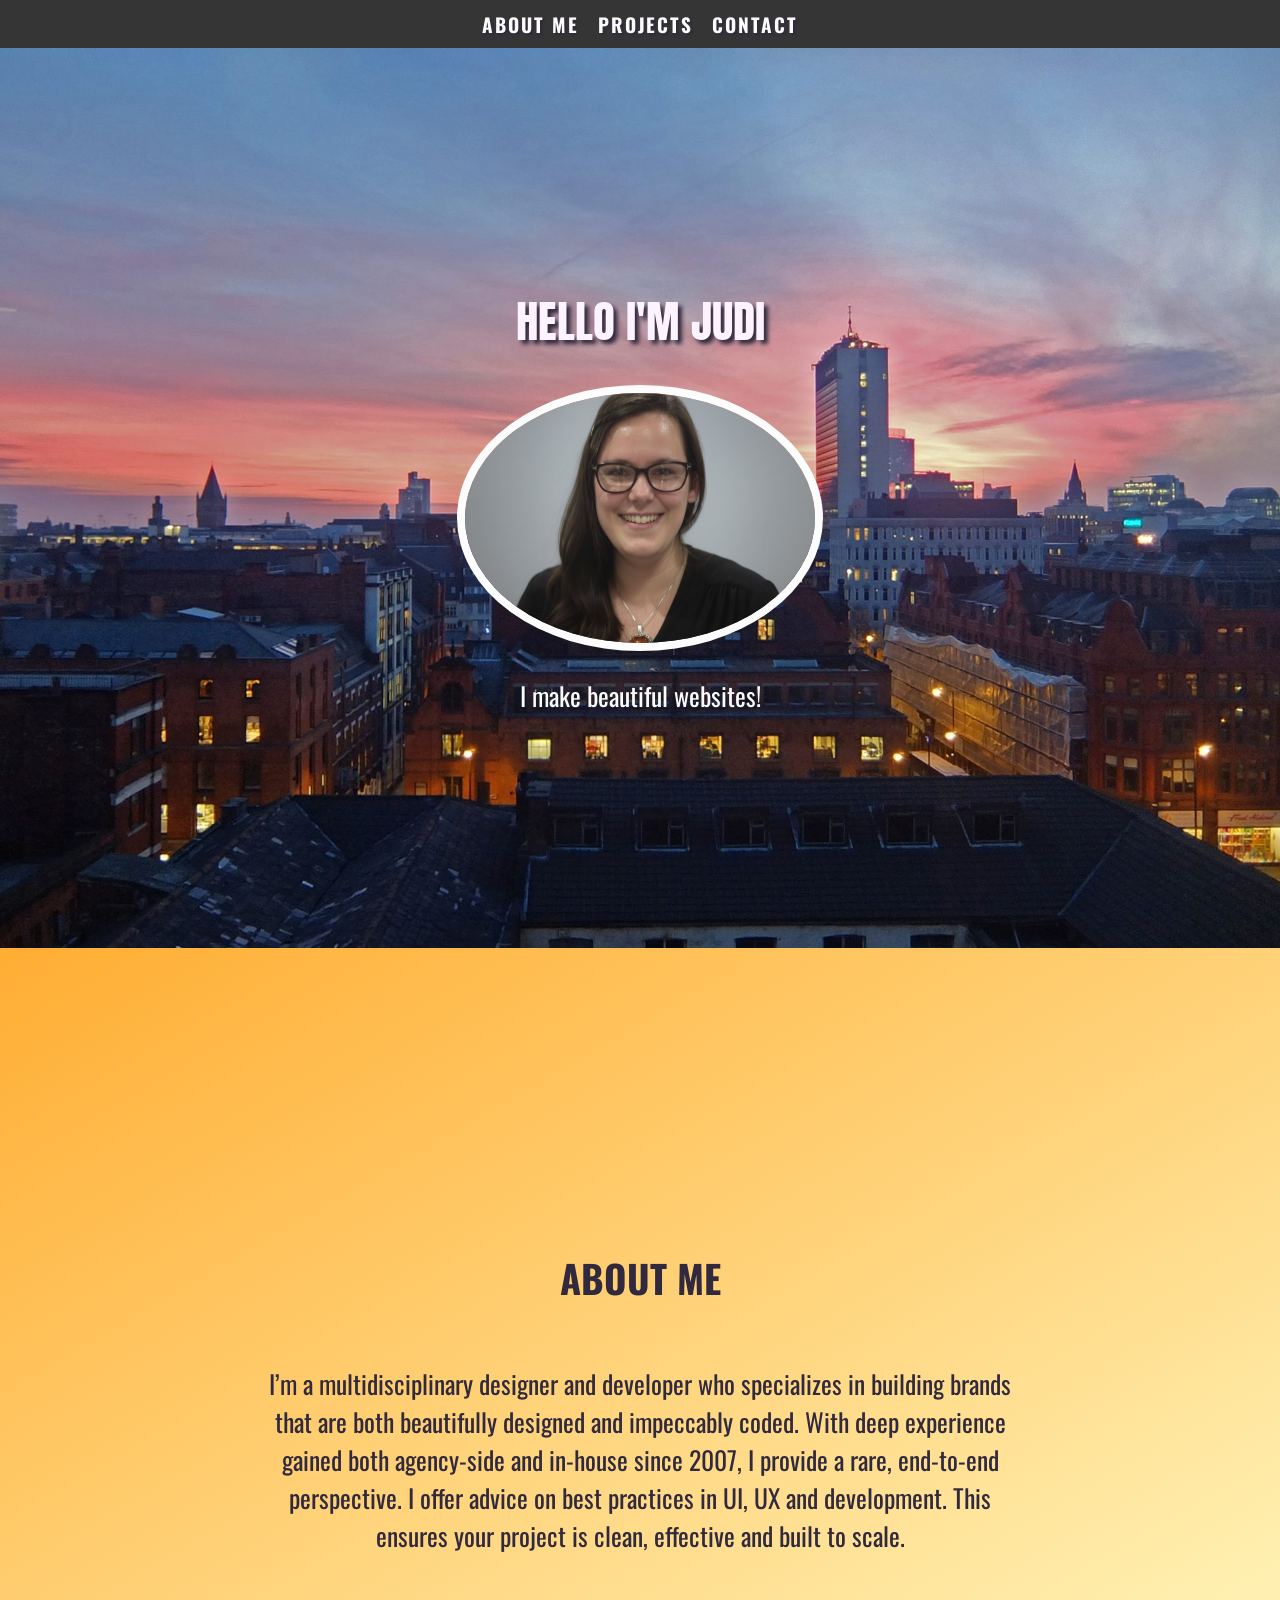
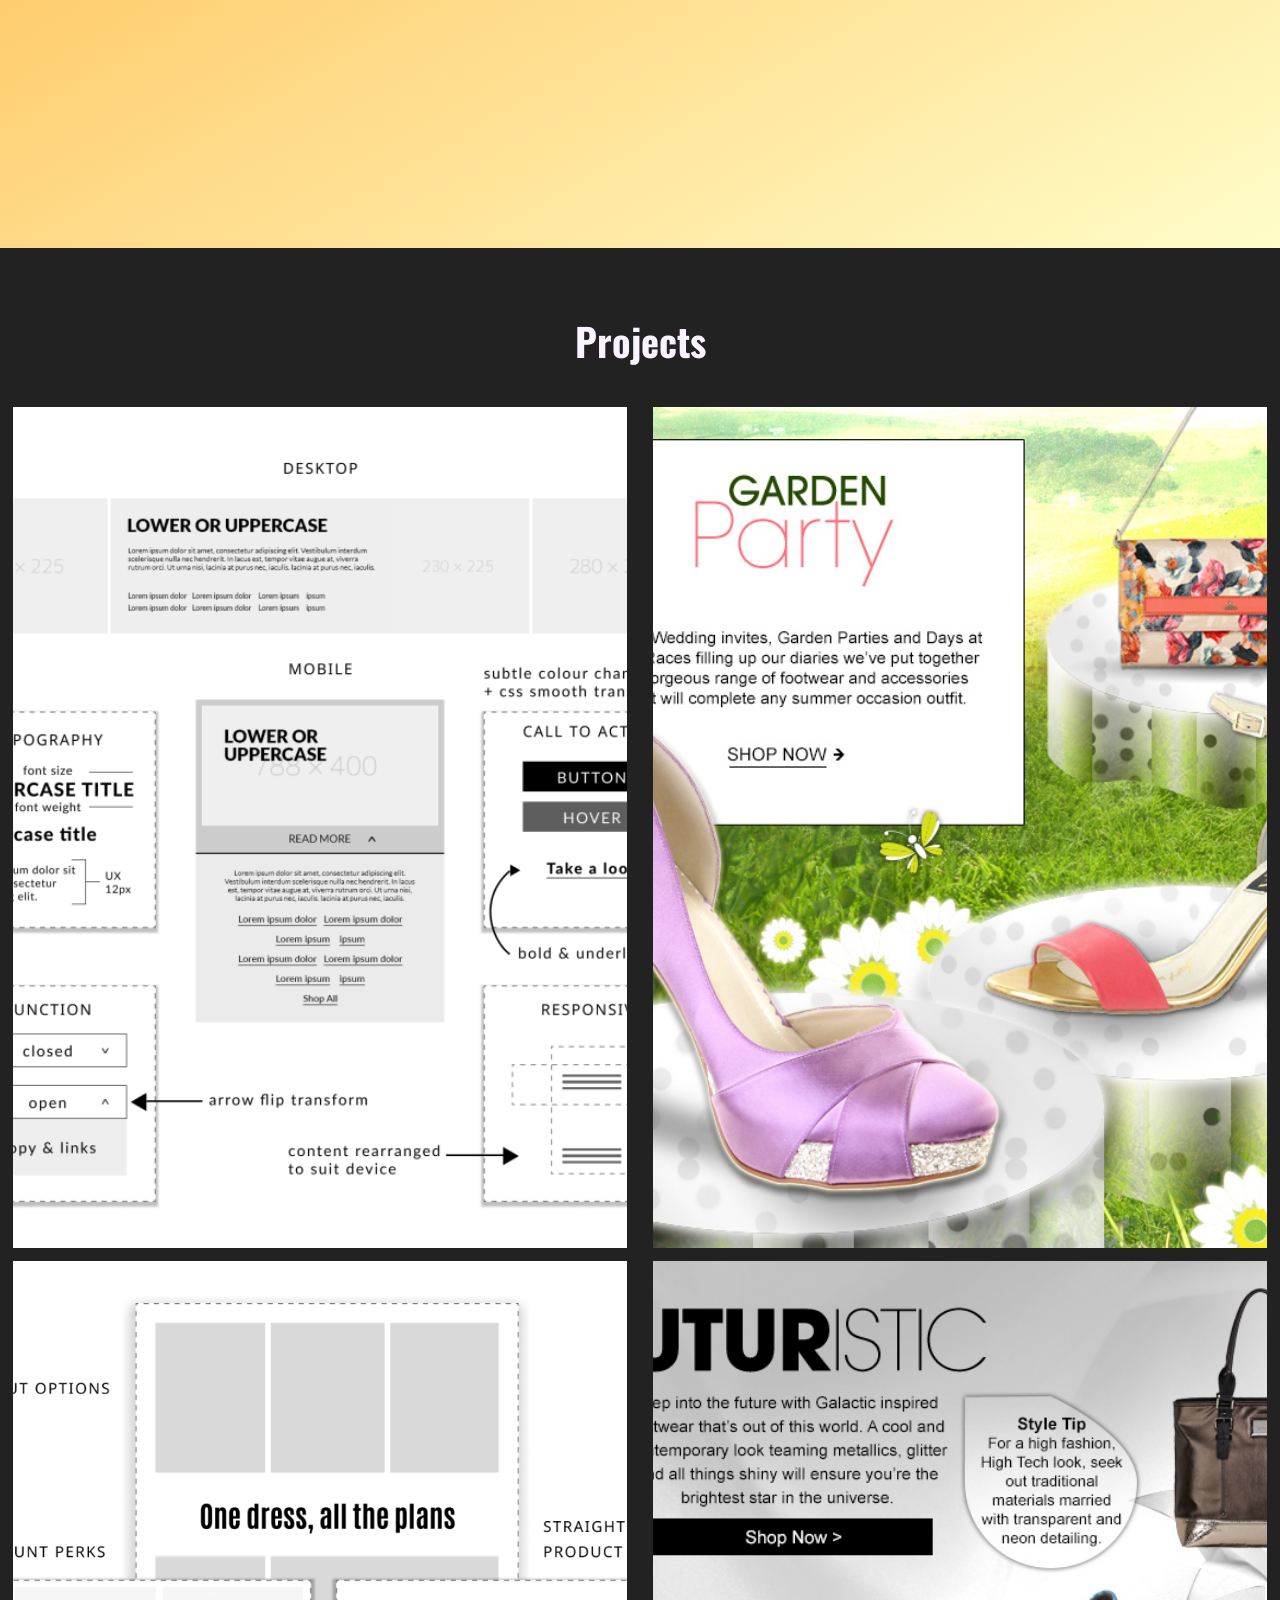
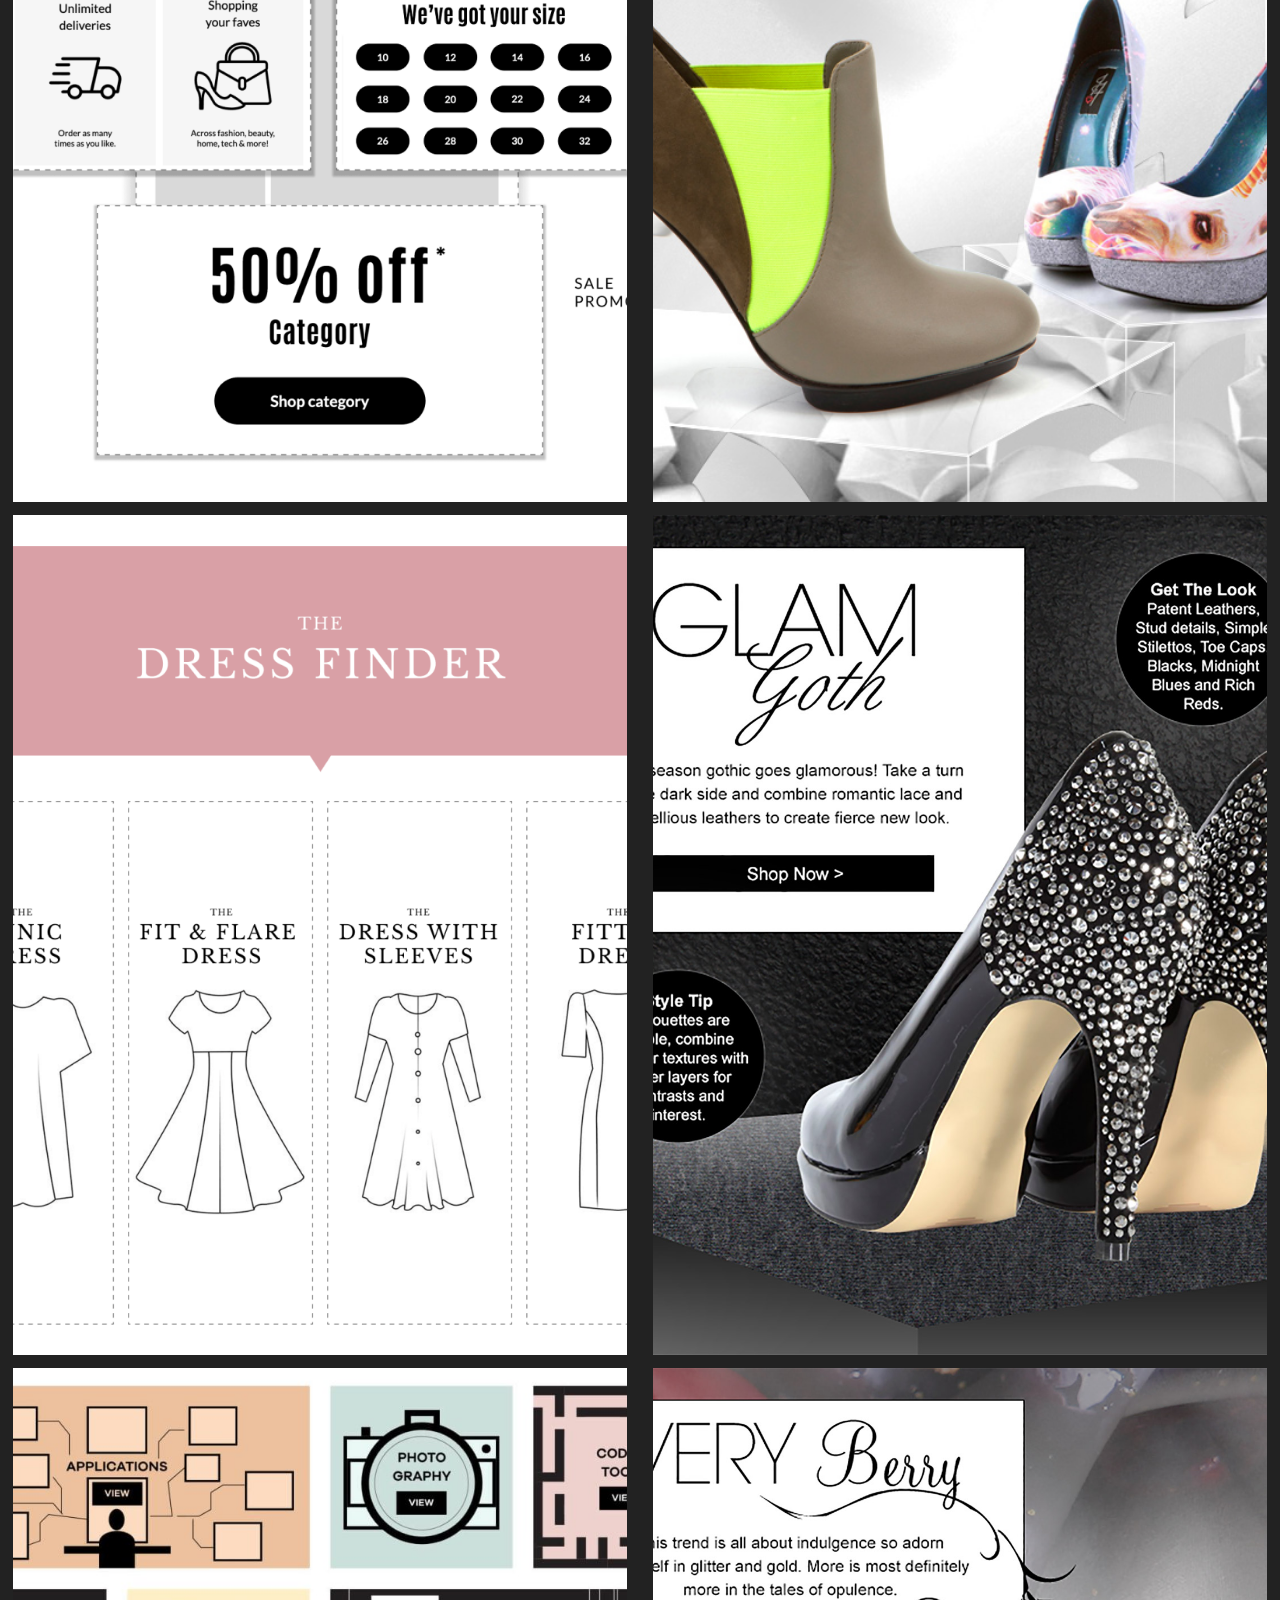
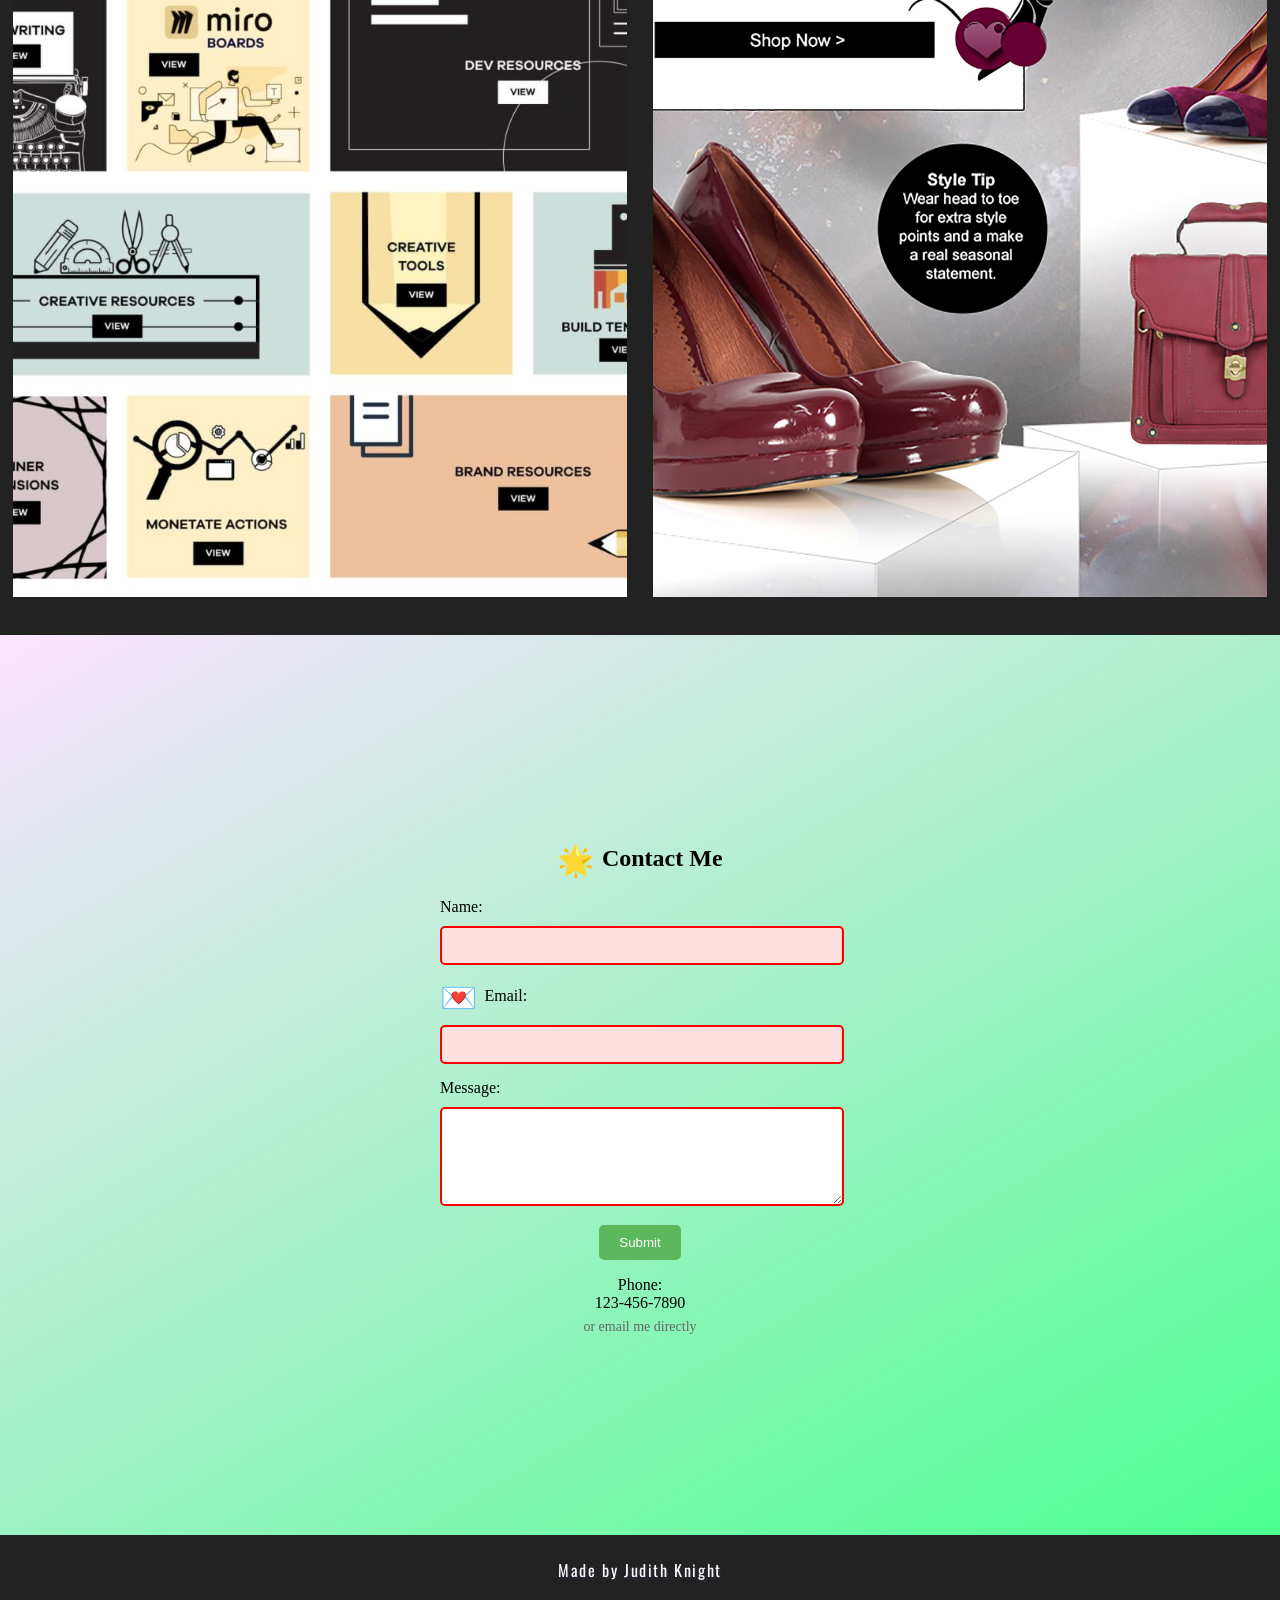
==== commit 49e71709: "Changes to the projects section to add descriptions" ====
--- a/week-1/index.html
+++ b/week-1/index.html
@@ -31,20 +31,20 @@
   <h2>About me</h2>
   <p>I’m a multidisciplinary designer and developer who specializes in building brands that are both beautifully designed and impeccably coded. With deep experience gained both agency-side and in-house since 2007, I provide a rare, end-to-end perspective. I offer advice on best practices in UI, UX and development. This ensures your project is clean, effective and built to scale.</p>
 </section>
+ 
 
-
-<section id=section-two >
+<section id=section-two>
 
   <h2>Projects</h2>
   <div class="flex-container">
-    <a href="https://judithknight.co.uk/2026/04/13/banner-component-library-functional-layout-templates/" class="content-container rise-shake"><img src='./images/Banner-Library-Featured-Image-768x768.png'></a>
-    <a href="https://judithknight.co.uk/2013/03/03/viva-la-diva-trendshop-campaign/" class="content-container rise-shake"><img src='./images/brighton-rock.jpg'></a>
-    <a href="https://judithknight.co.uk/2026/05/12/email-modular-library-standardised-design-components/" class="content-container rise-shake"><img src='./images/Email-Featured-Image-1-1080x1080.png'></a>
-    <a href="https://judithknight.co.uk/2013/03/03/viva-la-diva-trendshop-campaign/" class="content-container rise-shake"><img src='./images/futuristic.jpg'></a>
-    <a href="https://judithknight.co.uk/2017/04/27/ambrose-wilson-dress-finder/" class="content-container rise-shake"><img src='./images/Gift-Finder-Featured-Image-1080x1080.png'></a>
-    <a href="https://judithknight.co.uk/2013/03/03/viva-la-diva-trendshop-campaign/" class="content-container rise-shake"><img src='./images/glam-goth.jpg'></a>
-    <a href="https://judithknight.co.uk/2026/05/13/tech-hub-architecture/" class="content-container rise-shake"><img src='./images/Hub-Featured-Image-2-1080x1051.jpg'></a>
-    <a href="https://judithknight.co.uk/2013/03/03/viva-la-diva-trendshop-campaign/" class="content-container rise-shake"><img src='./images/very-berry.jpg'></a>
+    <div class="content-container rise-shake"><a href="https://judithknight.co.uk/2026/04/13/banner-component-library-functional-layout-templates/" title="Banner Library"><img src='./images/Banner-Library-Featured-Image-768x768.png' alt="Banner Library"><h3>Banner Component Library</h3></a></div>
+    <div class="content-container rise-shake"><a href="https://judithknight.co.uk/2013/03/03/viva-la-diva-trendshop-campaign/" title="Brighton Rock"><img src='./images/garden-party.jpg' alt="Garden Party"><h3>Garden Party Illustration</h3></a></div>
+    <div class="content-container rise-shake"><a href="https://judithknight.co.uk/2026/05/12/email-modular-library-standardised-design-components/" title="Email Modular Library"><img src='./images/Email-Featured-Image-1-1080x1080.png' alt="Email Modular Library"><h3>Email Modular Library</h3></a></div>
+    <div class="content-container rise-shake"><a href="https://judithknight.co.uk/2013/03/03/viva-la-diva-trendshop-campaign/" title="Futuristic"><img src='./images/futuristic.jpg' alt="Futuristic"><h3>Futuristic Illustration</h3></a></div>
+    <div class="content-container rise-shake"><a href="https://judithknight.co.uk/2017/04/27/ambrose-wilson-dress-finder/" title="Gift Finder"><img src='./images/Gift-Finder-Featured-Image-1080x1080.png' alt="Gift Finder"><h3>Gift Finder Functionality</h3></a></div>
+    <div class="content-container rise-shake"><a href="https://judithknight.co.uk/2013/03/03/viva-la-diva-trendshop-campaign/" title="Glam Goth"><img src='./images/glam-goth.jpg' alt="Glam Goth"><h3>Glam Goth Shoe Illustration</h3></a></div>
+    <div class="content-container rise-shake"><a href="https://judithknight.co.uk/2026/05/13/tech-hub-architecture/" title="Tech Hub"><img src='./images/Hub-Featured-Image-2-1080x1051.jpg' alt="Tech Hub"><h3>Tech Hub Architecture</h3></a></div>
+    <div class="content-container rise-shake"><a href="https://judithknight.co.uk/2013/03/03/viva-la-diva-trendshop-campaign/" title="Very Berry"><img src='./images/very-berry.jpg' alt="Very Berry"><h3>Very Berry Illustration</h3></a></div>
   </div>
 </section>
 
@@ -72,7 +72,7 @@
             <button type="submit">Submit</button>
         </form>
 
-        <p><a href="mailto:judith@judithknight.co.uk" class="terms-link">or email me directly </a></p>
+        <p>Phone: <label for="phone">123-456-7890</label><a href="mailto:judith@judithknight.co.uk" class="terms-link">or email me directly </a></p>
     </div>
 </section>
 
--- a/week-1/style.css
+++ b/week-1/style.css
@@ -58,7 +58,7 @@
   font-size: var(--heading-fontsize);
   color: var(--heading-color);
   font-weight: 400;
-  /* text-shadow: 0.1em 0.1em 0.1em rgb(49, 41, 61); */
+  text-shadow: 0.1em 0.1em 0.1em rgb(49, 41, 61);
 }
 
 header h2 {
@@ -90,7 +90,7 @@
 
 @media (width > 800px) {
   header h1 {
-    font-size: 1.8em;
+    font-size: 2.8em;
   }
   header h2 {
     font-size: 1.4em;
@@ -280,6 +280,8 @@
 
 .rise-shake:hover {
   animation: jump-shaking 0.83s infinite;
+  transition: 0.5s;
+  scale: 1.05;
 }
 @keyframes jump-shaking {
   0% { transform: translateX(0) }
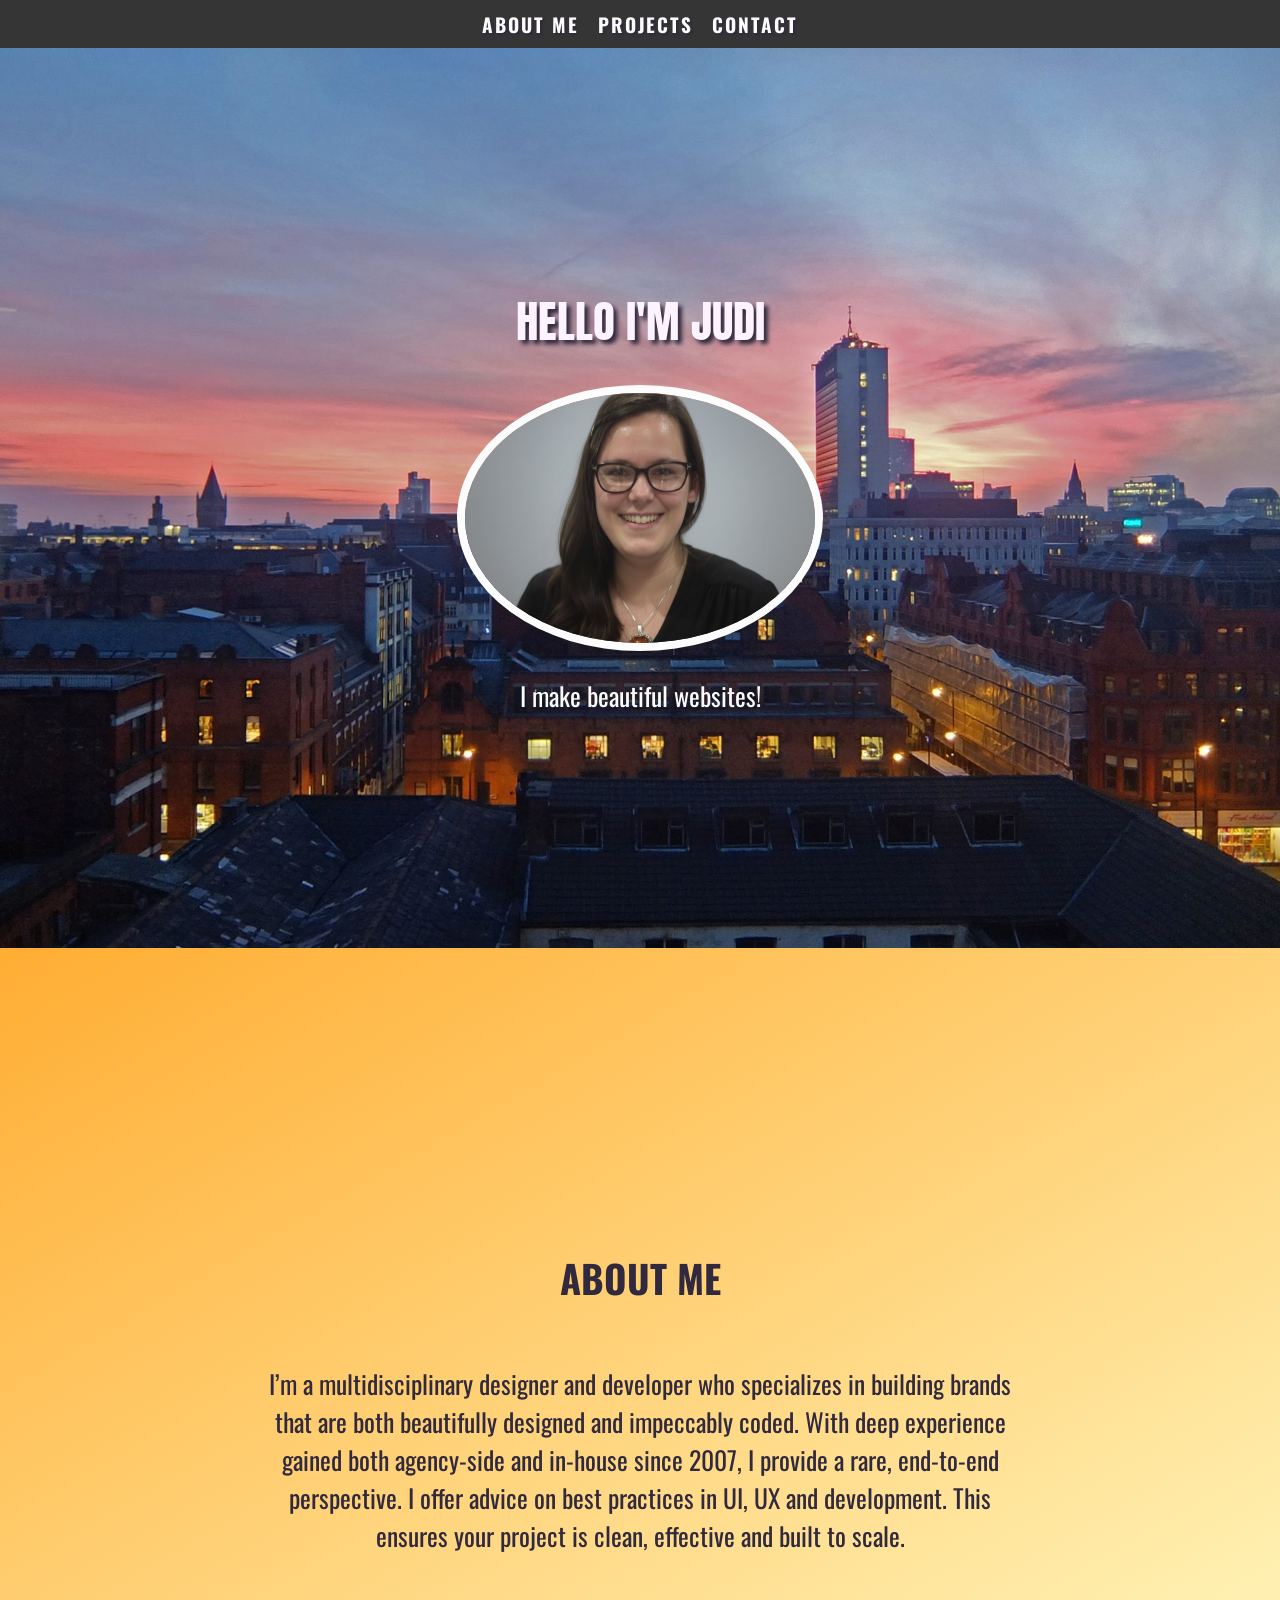
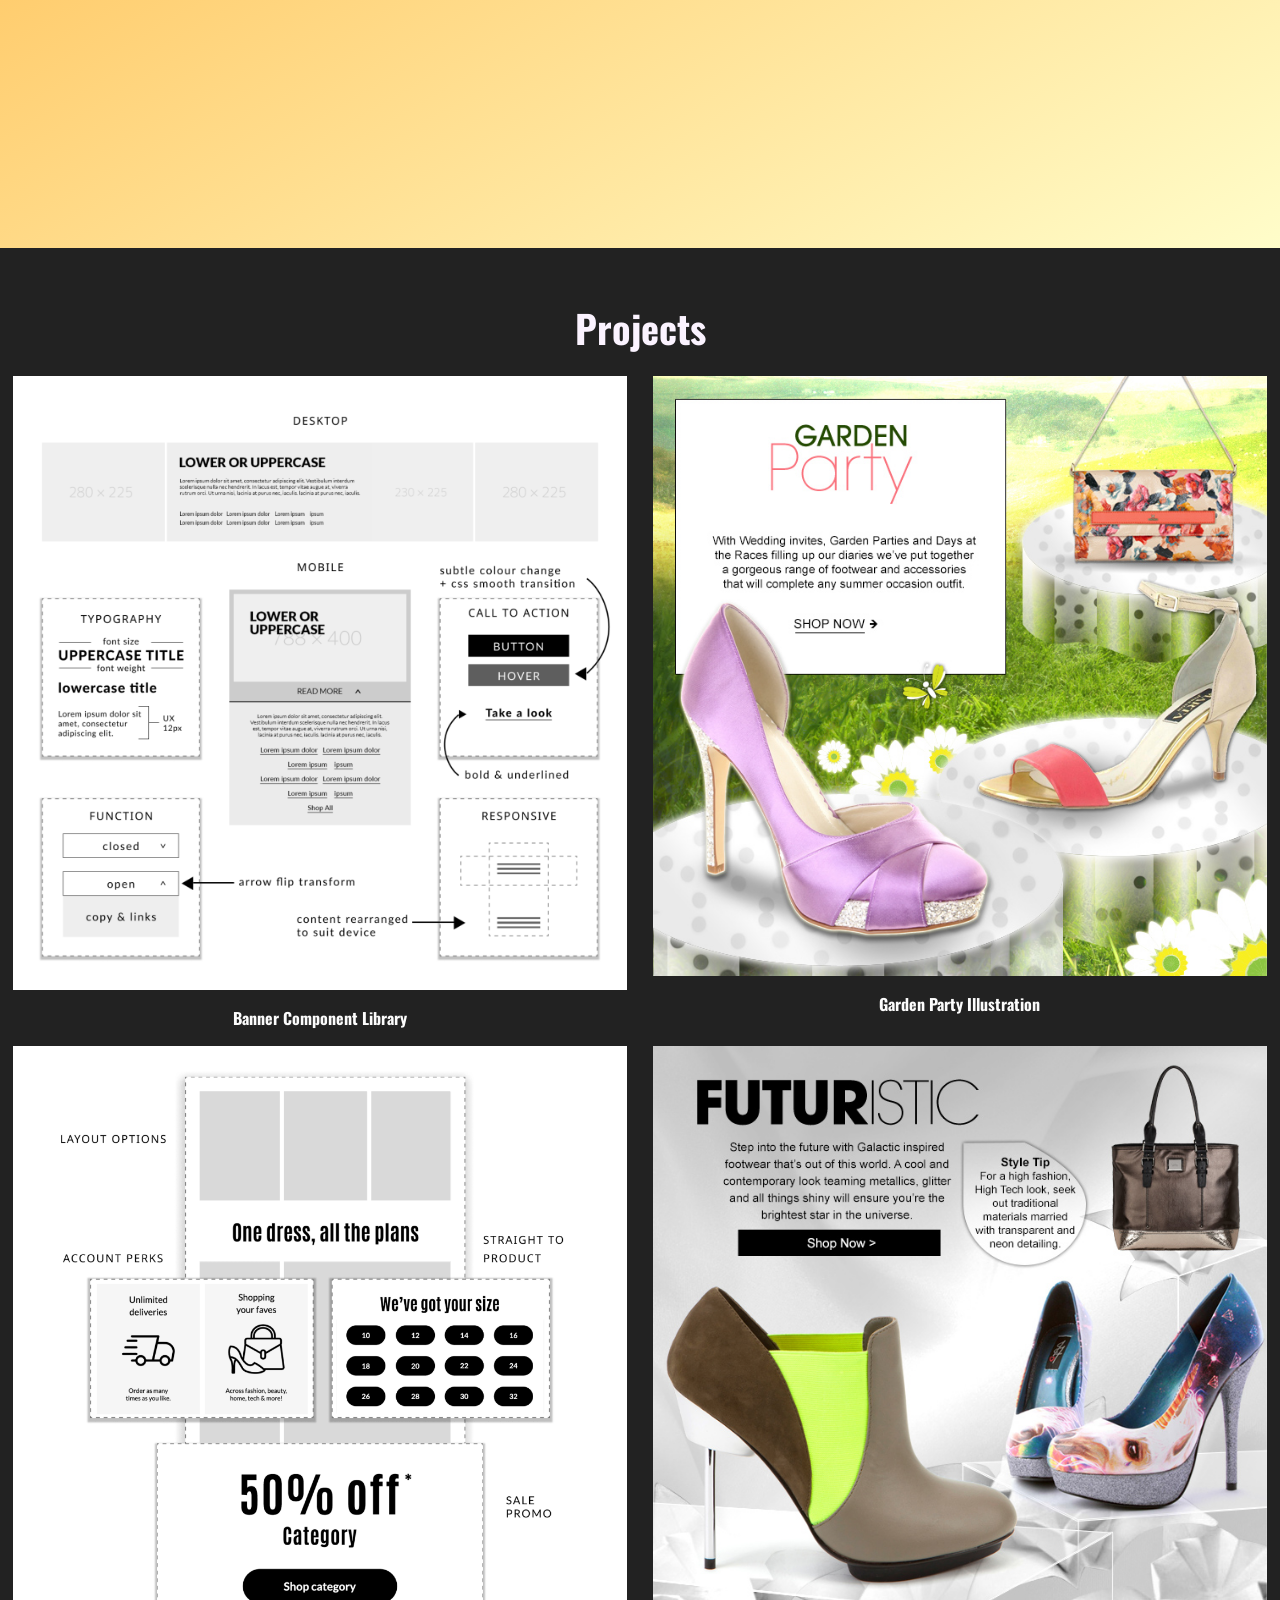
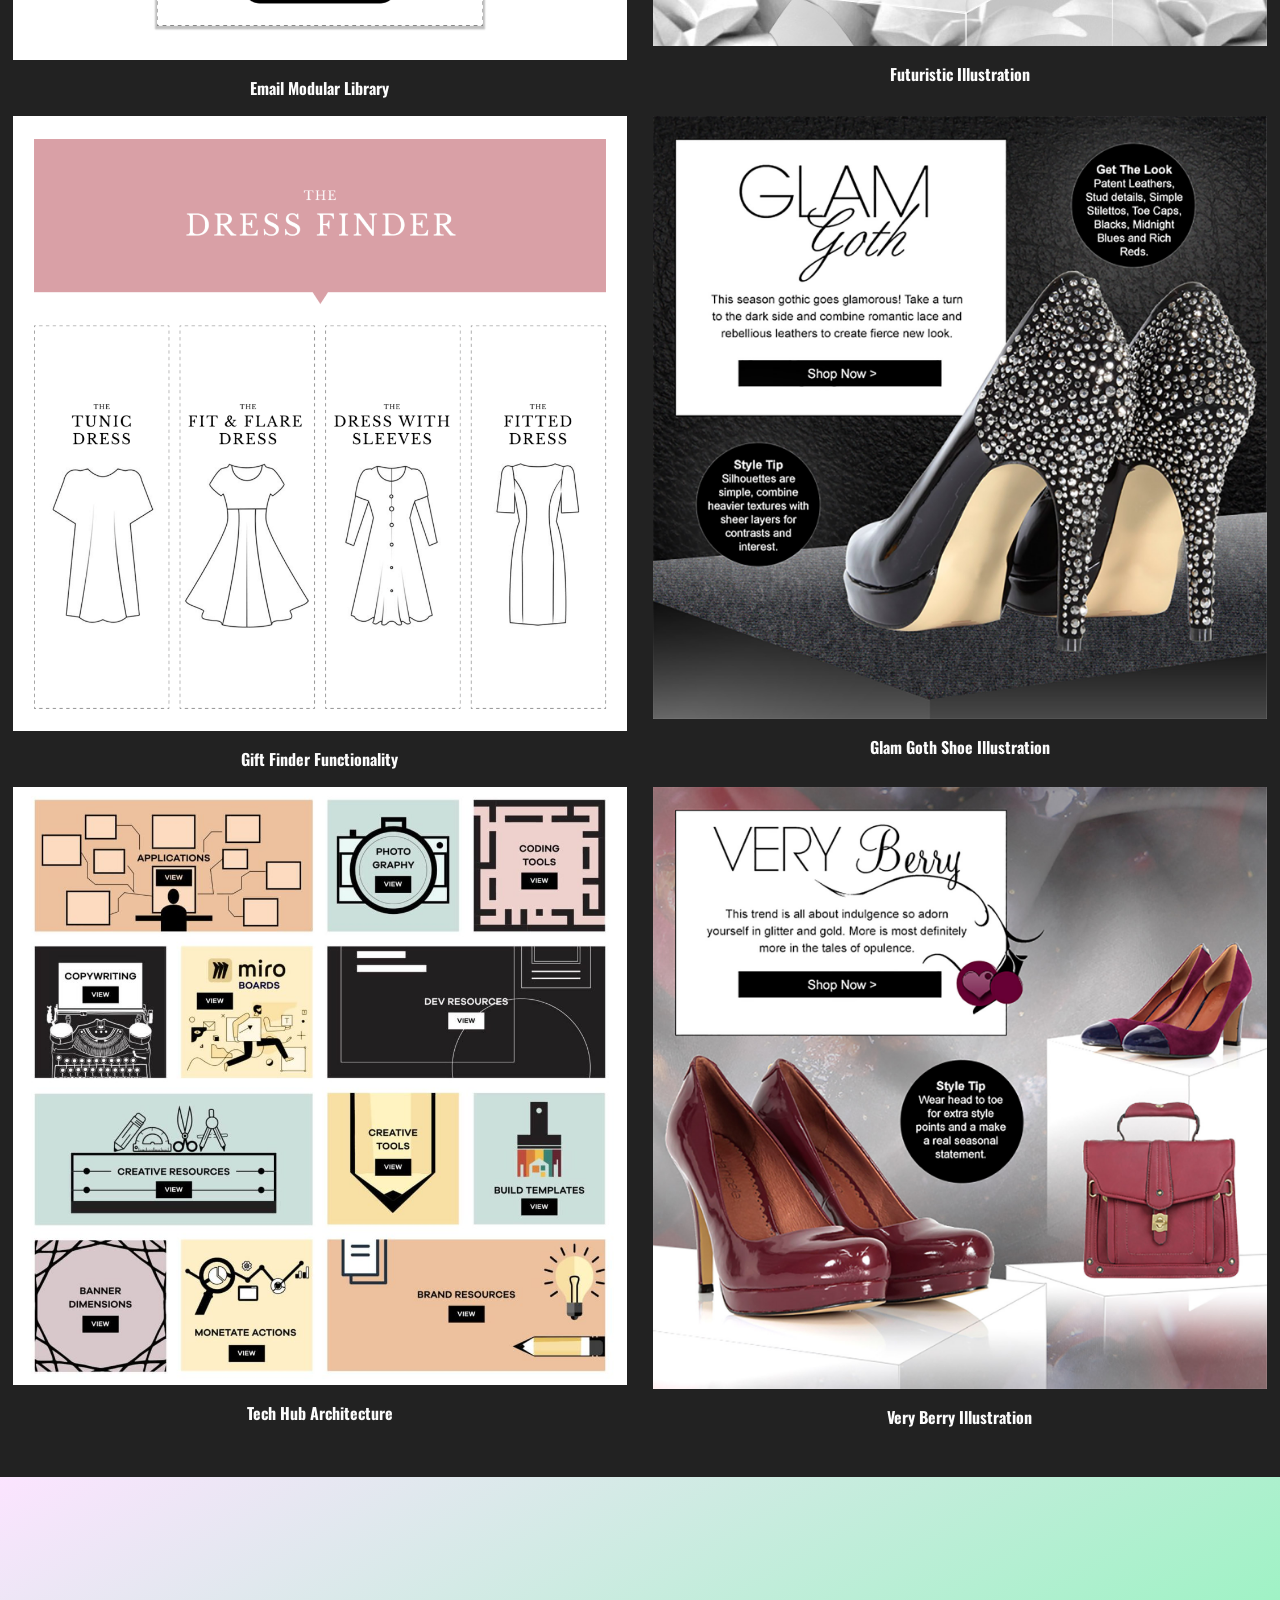
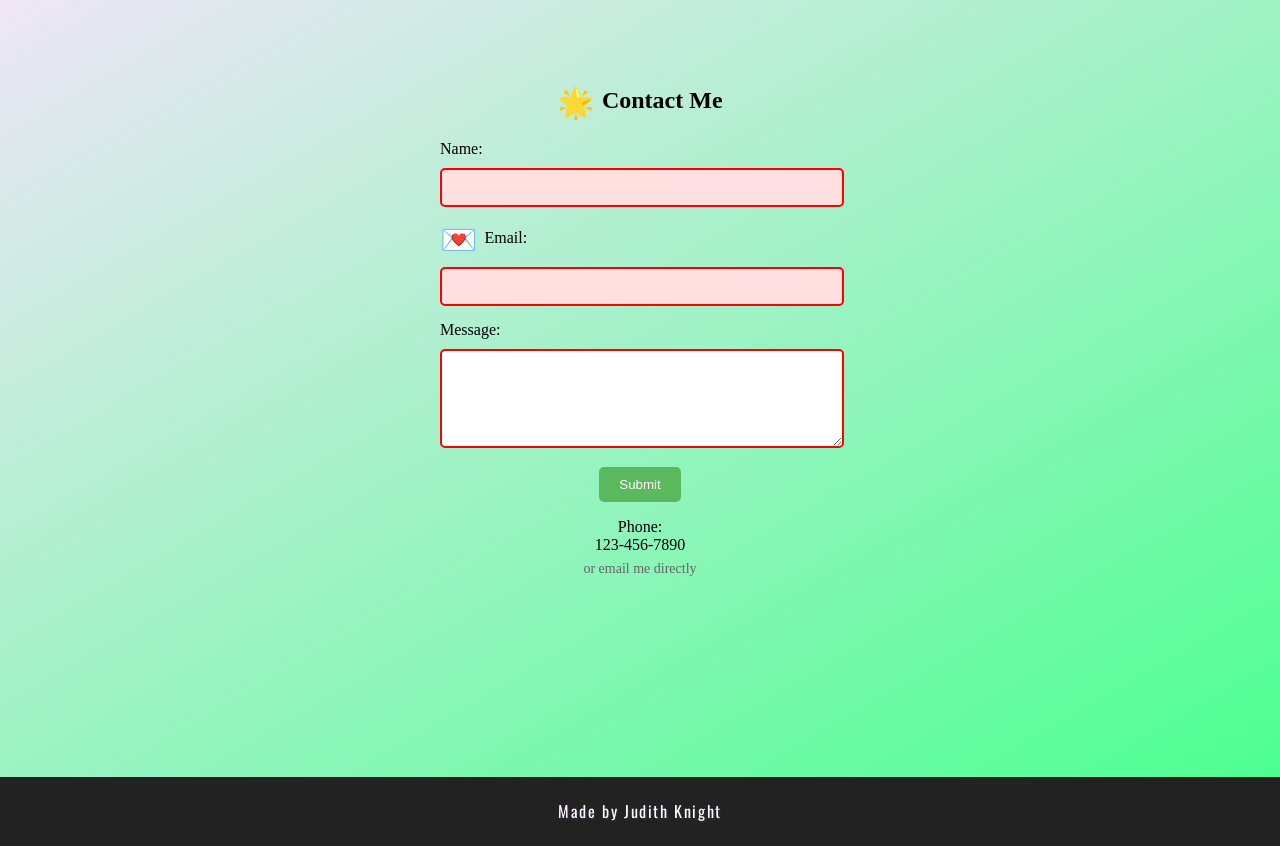
==== commit 41073a96: "Added a page title" ====
--- a/week-1/index.html
+++ b/week-1/index.html
@@ -3,7 +3,7 @@
 <head>
     <meta charset="UTF-8">
     <meta name="viewport" content="width=device-width, initial-scale=1.0">
-    <title>Document</title>
+    <title>Judith Knight - My Portfolio Project</title>
     <link rel="stylesheet" href="style.css">
 </head>
 <body>
--- a/week-1/style.css
+++ b/week-1/style.css
@@ -172,7 +172,6 @@
   font-size: 3.6em;
   color: var(--heading-color);
   font-weight: 400;
-  /* text-shadow: 0.1em 0.1em 0.1em rgb(49, 41, 61); */
 }
 
 section#section-one h2 {
@@ -191,7 +190,7 @@
   max-width: 750px;
 }
 
-/*---------
+/*--------- 
 SECTION TWO
 ---------- */
 section#section-two {
@@ -206,6 +205,7 @@
   color: var(--heading-color);
   text-align: center;
   display: block;
+  margin: 0.5em 0;
 }
 @media (width > 1300px) {
 
@@ -257,20 +257,30 @@
 
 .content-container {
   height: auto;
-  line-height: 180px;
   text-align: center;
   color: white;
   font-size: 20vh;
   width: 48%;
-  margin: 0.5% 0;
+  margin:0;
   border-radius: 8px;
 }
 
 .content-container img{
   width: 100%;
-  height: 100%;
+  height: auto;
   object-fit: cover;
   display: block;
+}
+.content-container a{
+  text-decoration: none;
+}
+.content-container h3 {  
+  font-size: 16px;
+  font-family: var(--heading-font);
+  margin: 0.5em;
+  padding: 0.5em;
+  text-decoration: none;
+  color: rgb(252, 252, 252);
 }
 
 .content-container:hover{
@@ -285,11 +295,11 @@
 }
 @keyframes jump-shaking {
   0% { transform: translateX(0) }
-  25% { transform: translateY(-9px) }
-  35% { transform: translateY(-9px) rotate(17deg) }
-  55% { transform: translateY(-9px) rotate(-17deg) }
-  65% { transform: translateY(-9px) rotate(17deg) }
-  75% { transform: translateY(-9px) rotate(-17deg) }
+  25% { transform: translateY(-5px) }
+  35% { transform: translateY(-5px) rotate(5deg) }
+  55% { transform: translateY(-5px) rotate(-5deg) }
+  65% { transform: translateY(-5px) rotate(5deg) }
+  75% { transform: translateY(-5px) rotate(-5deg) }
   100% { transform: translateY(0) rotate(0) }
 }
 @media (width > 1300px) {
@@ -347,11 +357,11 @@
     text-align: center;
 }
 
-h3 {
+section#section-three h3 {
     margin-bottom: 20px;
     font-size: 24px;
 }
-h3::before {
+section#section-three h3::before {
     content: "🌟 ";
     font-size: 30px;
     vertical-align: middle;
